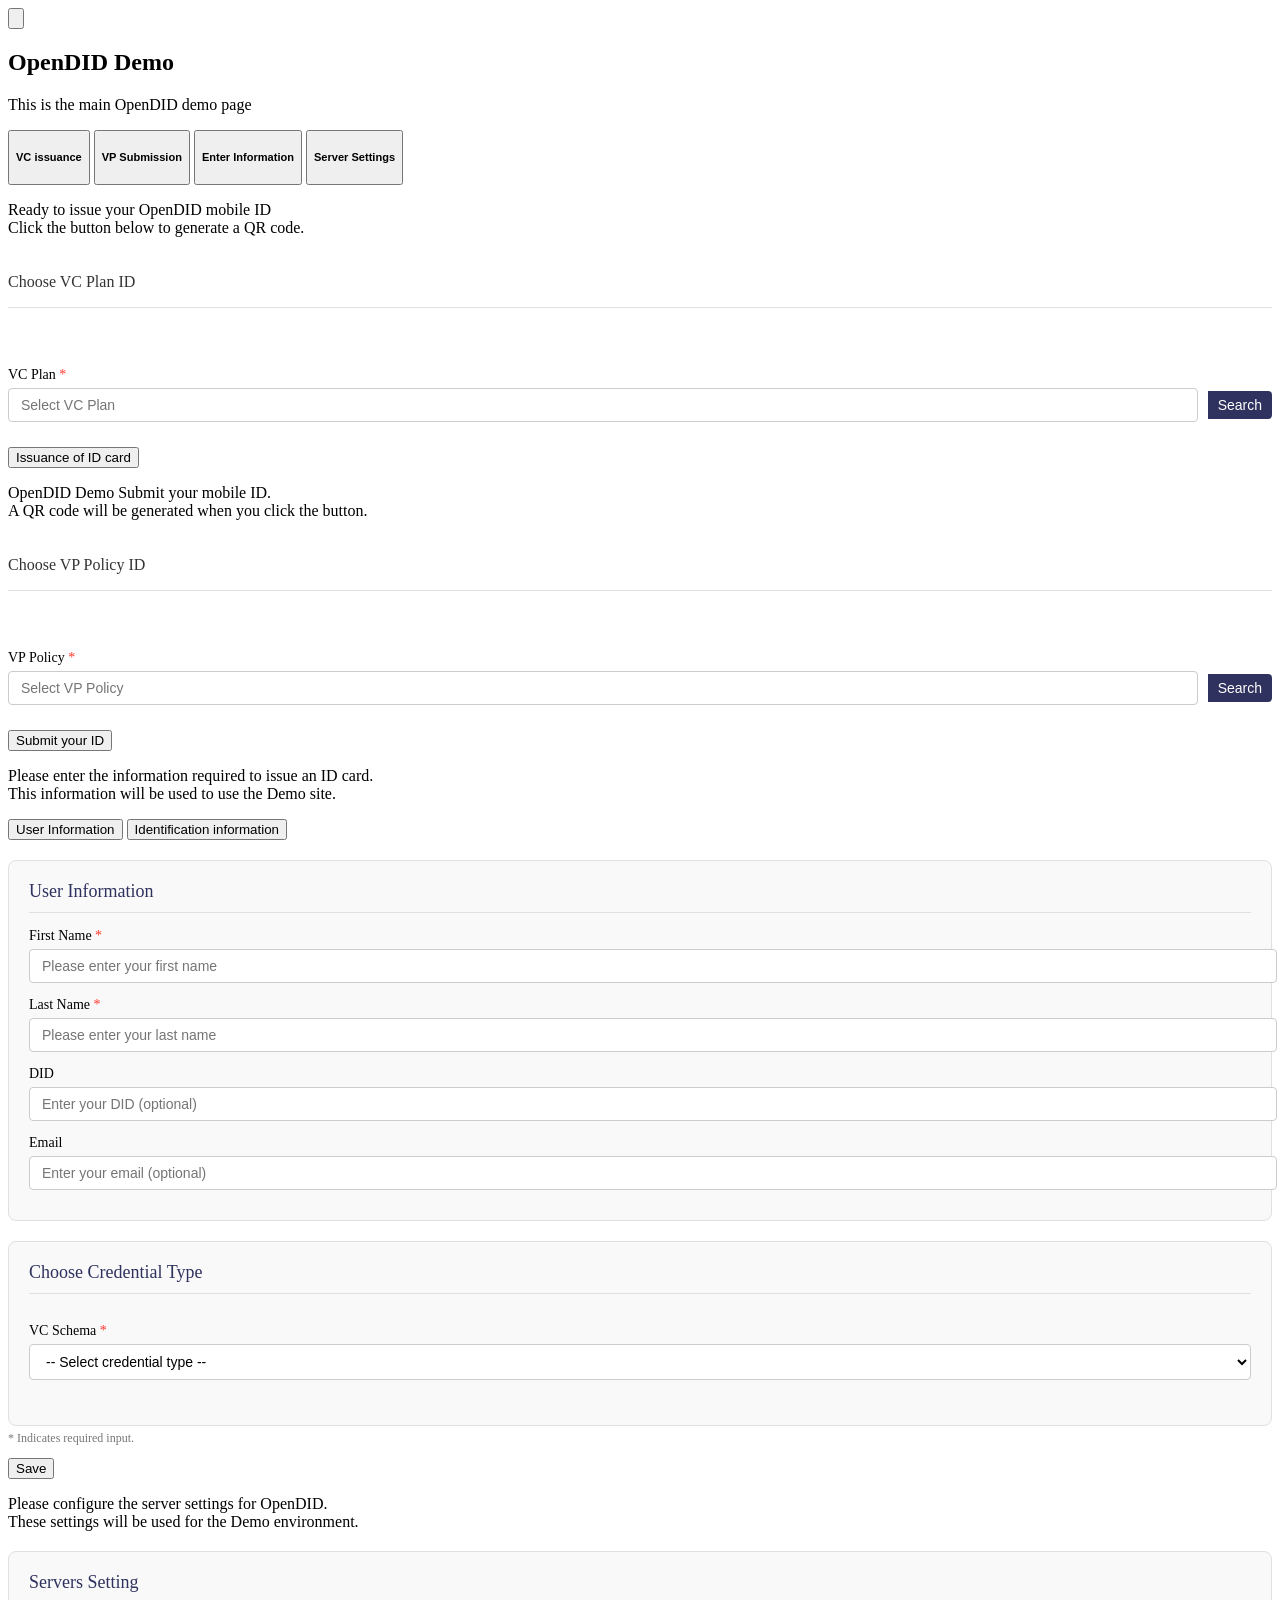
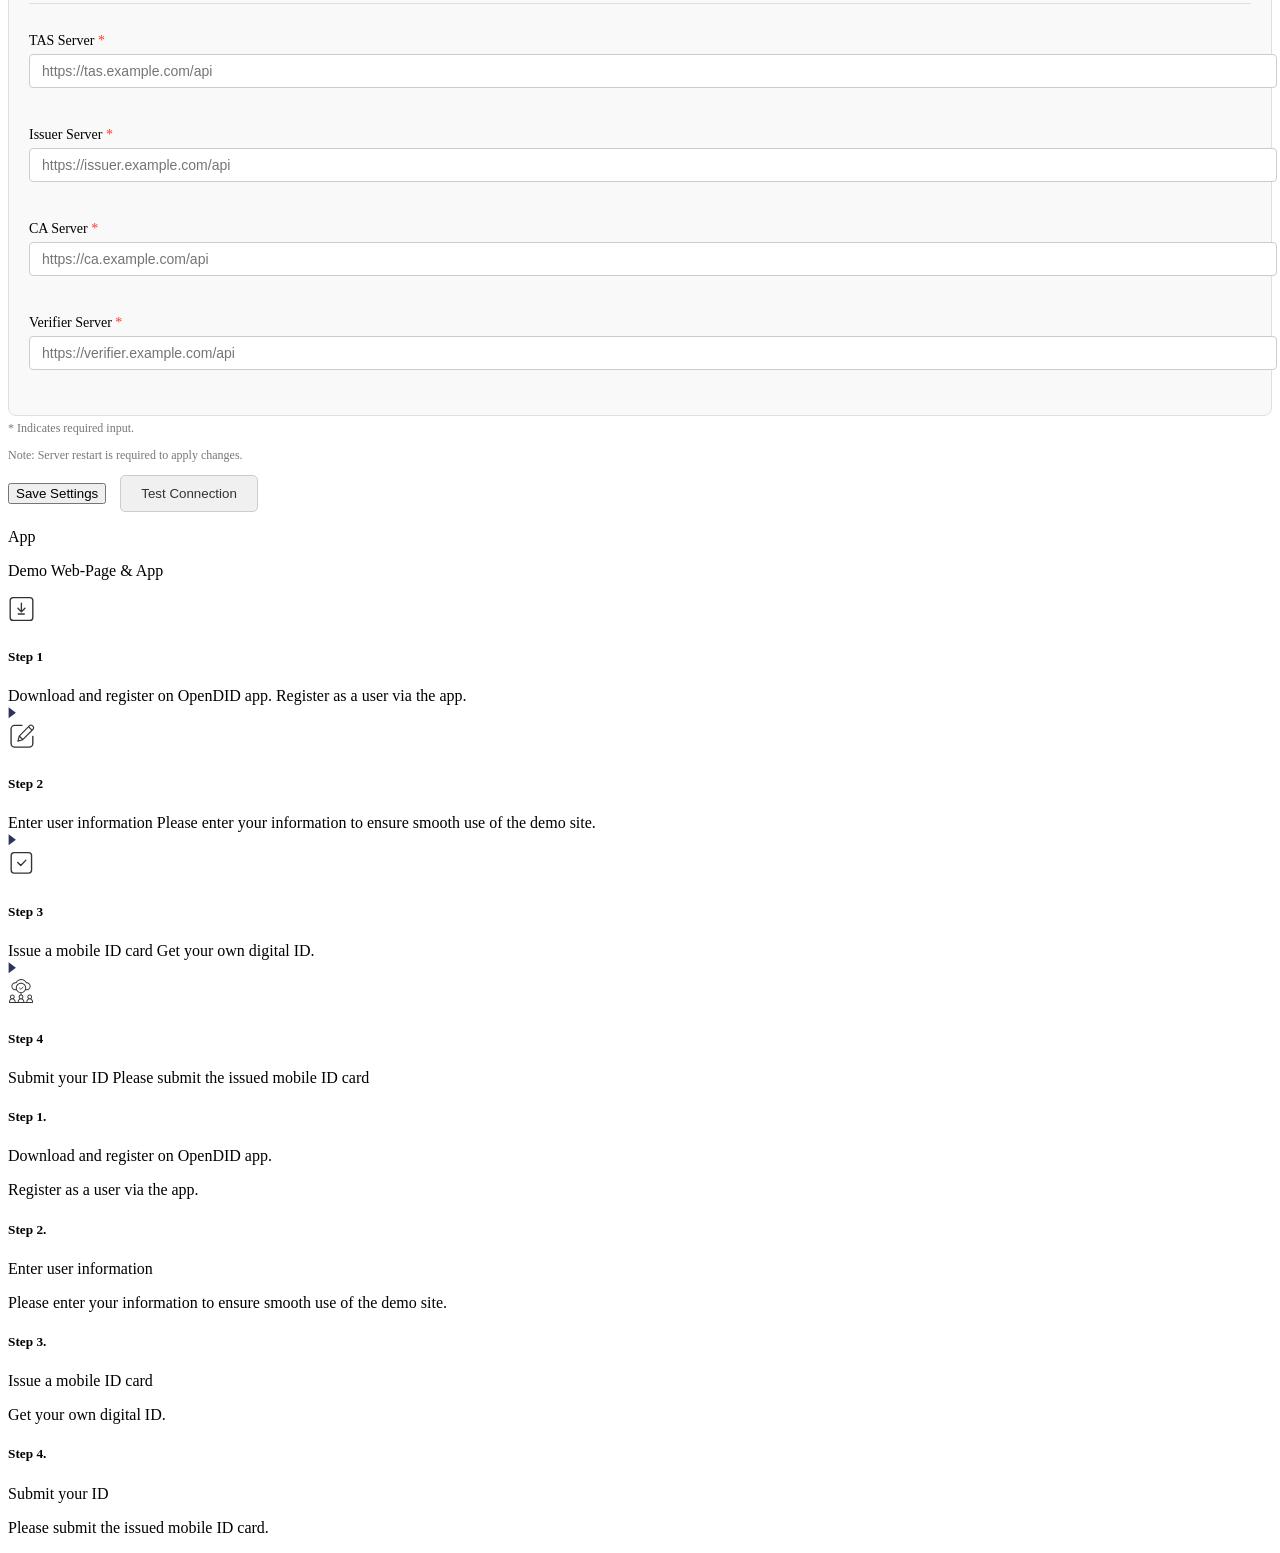
==== source/did-demo-server/src/main/resources/templates/index.html @ e14f684f "feat : demo admin 추가에 따른 2차개발  - VC, VP 동적 호출  - 발급을 위한 정보 동적 입력  - 서버 세팅  - 가이드 작성" ====
<!DOCTYPE html>
<html lang="en">
<head>
  <meta charset="UTF-8" />
  <meta http-equiv="X-UA-Compatible" content="IE=edge" />
  <meta name="viewport" content="width=device-width, initial-scale=1.0" />
  <title>OpenDID Demo</title>
  <link rel="stylesheet" href="/styles/reset.css" />
  <link rel="stylesheet" href="/styles/index.css" />
  <style>
    .mt-20 {
      margin-top: 20px;
    }

    /* Style for search button next to input */
    .search-input {
      display: flex;
      width: 100%;
      align-items: center; 
    }

    .search-input input {
      flex-grow: 1;
      border-top-right-radius: 0;
      border-bottom-right-radius: 0;
      margin-right: 5px; 
    }

    .btn-search {
      padding: 6px 10px; 
      background-color: #2F325E;
      color: white;
      border: none;
      border-top-right-radius: 4px;
      border-bottom-right-radius: 4px;
      cursor: pointer;
      font-size: 14px;
      margin-left: 5px; 
      height: 90%; 
      align-self: center; 
    }

    .btn-search:hover {
      background-color: #242645;
    }

    /* Ensure proper display for the select elements */
    select {
      width: 100%;
      padding: 8px 12px;
      border: 1px solid #ccc;
      border-radius: 4px;
      background-color: white;
      font-size: 14px;
    }

    /* Search Popup Styles */
    .search-popup {
      position: fixed;
      top: 0;
      left: 0;
      width: 100%;
      height: 100%;
      background-color: rgba(0, 0, 0, 0.5);
      display: flex;
      justify-content: center;
      align-items: center;
      z-index: 1000;
    }

    .search-popup-content {
      background-color: white;
      padding: 20px;
      border-radius: 8px;
      box-shadow: 0 2px 10px rgba(0, 0, 0, 0.2);
      width: 90%;
      max-width: 400px;
      max-height: 80vh;
      overflow-y: auto;
    }

    .search-popup-content h3 {
      margin-top: 0;
      margin-bottom: 15px;
      color: #2F325E;
      font-size: 18px;
      text-align: center;
    }

    .search-input-container {
      margin-bottom: 15px;
    }

    .search-popup-input {
      width: 100%;
      padding: 8px 12px;
      border: 1px solid #ccc;
      border-radius: 4px;
      font-size: 14px;
    }

    .search-results {
      margin-bottom: 20px;
      max-height: 200px;
      overflow-y: auto;
      border: 1px solid #eee;
      border-radius: 4px;
      padding: 10px;
    }

    .search-option {
      padding: 8px;
      cursor: pointer;
      display: flex;
      align-items: center;
      border-bottom: 1px solid #eee;
    }

    .search-option:last-child {
      border-bottom: none;
    }

    .search-option:hover {
      background-color: #f5f5f5;
    }

    .search-option input[type="radio"] {
      margin-right: 10px;
      width: 14px;
      height: 14px;
      cursor: pointer;
      accent-color: #2F325E;
    }

    .search-option label {
      cursor: pointer;
      font-size: 14px;
      flex: 1;
    }

    .search-popup-buttons {
      display: flex;
      justify-content: flex-end;
      gap: 10px;
    }

    .icon-server {
      background-image: url("data:image/svg+xml,%3Csvg xmlns='http://www.w3.org/2000/svg' viewBox='0 0 24 24' fill='none' stroke='%232F325E' stroke-width='2' stroke-linecap='round' stroke-linejoin='round'%3E%3Crect x='2' y='2' width='20' height='8' rx='2' ry='2'%3E%3C/rect%3E%3Crect x='2' y='14' width='20' height='8' rx='2' ry='2'%3E%3C/rect%3E%3Cline x1='6' y1='6' x2='6.01' y2='6'%3E%3C/line%3E%3Cline x1='6' y1='18' x2='6.01' y2='18'%3E%3C/line%3E%3C/svg%3E");
      background-repeat: no-repeat;
      background-position: center;
      background-size: 60%;
    }

    .btn-secondary {
      background-color: #f0f0f0;
      color: #333;
      border: 1px solid #ccc;
      padding: 10px 20px;
      border-radius: 5px;
      cursor: pointer;
      font-weight: 500;
      transition: background-color 0.3s;
      margin-left: 10px;
    }

    .btn-secondary:hover {
      background-color: #e0e0e0;
    }
    
    /* Loading indicator styles */
    .loading-overlay {
      position: fixed;
      top: 0;
      left: 0;
      width: 100%;
      height: 100%;
      background-color: rgba(255, 255, 255, 0.8);
      display: flex;
      justify-content: center;
      align-items: center;
      z-index: 2000;
    }
    
    .spinner {
      width: 50px;
      height: 50px;
      border: 5px solid #f3f3f3;
      border-top: 5px solid #2F325E;
      border-radius: 50%;
      animation: spin 1s linear infinite;
    }
    
    @keyframes spin {
      0% { transform: rotate(0deg); }
      100% { transform: rotate(360deg); }
    }

    /* 동적 폼 스타일 개선 */
    .credential-form-container {
      border: 1px solid #e0e0e0;
      border-radius: 8px;
      padding: 20px;
      margin-top: 20px;
      background-color: #f9f9f9;
    }

    .credential-section-title {
      font-size: 18px;
      font-weight: 500;
      color: #2F325E;
      margin-bottom: 15px;
      padding-bottom: 10px;
      border-bottom: 1px solid #e0e0e0;
    }

    .identification-form {
      margin-top: 15px;
    }

    .input-group {
      display: flex;
      flex-direction: column;
      gap: 15px;
      margin-bottom: 15px;
    }

    /* 미디어 쿼리 삭제 또는 비활성화 */
    @media screen and (min-width: 768px) {
      /* 이 부분을 제거하거나 아래와 같이 변경 */
      .input-group {
        grid-template-columns: 1fr;  /* 단일 열로 유지 */
      }
    }

    .input {
      margin-bottom: 10px;
    }

    .input p {
      font-size: 14px;
      margin-bottom: 5px;
      font-weight: 500;
    }

    .input input,
    .input select {
      width: 100%;
      padding: 8px 12px;
      border: 1px solid #ccc;
      border-radius: 4px;
      font-size: 14px;
      background-color: white;
    }

    .color-error {
      color: #ff3b30;
    }

    .color-info {
      color: #777;
      font-size: 12px;
      margin-top: 5px;
    }

    /* 레이블과 디바이더 스타일 */
    .label {
      margin-bottom: 15px;
    }

    .label p {
      font-size: 16px;
      font-weight: 500;
      color: #333;
    }

    .divider {
      height: 1px;
      background-color: #e0e0e0;
      margin-top: 5px;
      margin-bottom: 15px;
    }
  </style>
</head>

<body>
<main>
  <section>
    <div class="wrapper">
      <div class="home-title">
        <button class="btn-gnb" onclick="handleReload()">
          <svg xmlns="http://www.w3.org/2000/svg" viewBox="0 0 24 24">
            <title>chevron-left</title>
            <path d="M15.41,16.58L10.83,12L15.41,7.41L14,6L8,12L14,18L15.41,16.58Z" />
          </svg>
        </button>
        <h1 onclick="handleReload()">OpenDID Demo</h1>
        <p class="sub-title">This is the main OpenDID demo page</p>
      </div>

      <div class="select-list">
        <button class="btn-select" data-ref="VC 발급">
          <div class="img-element icon-vc"></div>
          <h5>VC issuance</h5>
        </button>
        <button class="btn-select" data-ref="VP 제출">
          <div class="img-element icon-vp"></div>
          <h5>VP Submission</h5>
        </button>
        <button class="btn-select" data-ref="정보입력">
          <div class="img-element icon-info"></div>
          <h5>Enter Information</h5>
        </button>
        <button class="btn-select" data-ref="서버설정">
          <div class="img-element icon-server"></div>
          <h5>Server Settings</h5>
        </button>
      </div>

      <div class="context">
        <!-- VC 발급 섹션 -->
        <div class="context-item" data-ref="VC 발급">
          <p>
            Ready to issue your OpenDID mobile ID<br />
            Click the button below to generate a QR code.
          </p>
          <div class="input-group mt-20">
            <div class="label">
              <p>Choose VC Plan ID</p>
              <div class="divider"></div>
            </div>
            <div class="input">
              <p>
                VC Plan
                <span class="color-error">*</span>
              </p>
              <div class="search-input">
                <input
                  id="vcPlanIssuance"
                  type="text"
                  placeholder="Select VC Plan"
                  maxlength="100"
                  required
                  readonly
                />
                <button class="btn-search" onclick="searchVcPlanIssuance()">Search</button>
              </div>
            </div>
          </div>
          <div class="button-group">
            <button
              id="issueForm"
              class="btn-primary"
              onclick="openVCPopup()"
            >
              Issuance of ID card
            </button>
          </div>
        </div>

        <!-- VP 제출 섹션 -->
        <div class="context-item" data-ref="VP 제출">
          <p>
            OpenDID Demo Submit your mobile ID.<br/>
            A QR code will be generated when you click the button.
          </p>
          <div class="input-group mt-20">
            <div class="label">
              <p>Choose VP Policy ID</p>
              <div class="divider"></div>
            </div>
            <div class="input">
              <p>
                VP Policy
                <span class="color-error">*</span>
              </p>
              <div class="search-input">
                <input
                  id="vpPolicySubmission"
                  type="text"
                  placeholder="Select VP Policy"
                  maxlength="100"
                  required
                  readonly
                />
                <button class="btn-search" onclick="searchVpPolicy()">Search</button>
              </div>
            </div>
          </div>
          <div class="button-group">
            <button class="btn-primary" onclick="openVPPopup()">
              Submit your ID
            </button>
          </div>
        </div>

        <!-- 정보입력 섹션 -->
        <div class="context-item information" data-ref="정보입력">
          <p>
            Please enter the information required to issue an ID card.
            <br class="mobile-only" />
            This information will be used to use the Demo site.
          </p>

          <div class="button-group mobile-only-flex">
            <button
              class="btn-tab active"
              data-ref="사용자정보"
              onclick="handleEnterInfo('사용자정보')"
            >
              User Information
            </button>
            <button
              class="btn-tab"
              data-ref="신분증정보"
              onclick="handleEnterInfo('신분증정보')"
            >
              Identification information
            </button>
          </div>

          <div class="information-field pc-only-flex">
            <div class="credential-form-container">
              <div class="credential-section-title">User Information</div>
              <!-- 각 입력 필드를 개별 div로 감싸서 세로로 배치 -->
              <div class="input">
                <p>
                  First Name
                  <span class="color-error">*</span>
                </p>
                <input
                  id="firstname"
                  type="text"
                  placeholder="Please enter your first name"
                  maxlength="50"
                  required
                />
              </div>
              <div class="input">
                <p>
                  Last Name
                  <span class="color-error">*</span>
                </p>
                <input
                  id="lastname"
                  type="text"
                  placeholder="Please enter your last name"
                  maxlength="50"
                  required
                />
              </div>
              <div class="input">
                <p>DID</p>
                <input
                  id="did"
                  type="text"
                  placeholder="Enter your DID (optional)"
                />
              </div>
              <div class="input">
                <p>Email</p>
                <input
                  id="email"
                  type="text"
                  placeholder="Enter your email (optional)"
                />
              </div>
            </div>

            <!-- 자격증 타입 선택 영역 -->
            <div class="credential-form-container">
              <div class="credential-section-title">Choose Credential Type</div>
              <div class="input-group">
                <div class="input">
                  <p>
                    VC Schema
                    <span class="color-error">*</span>
                  </p>
                  <select id="vcSchema" onchange="displayIdentificationForm()">
                    <option value="">-- Select credential type --</option>
                  </select>
                </div>
              </div>
            </div>

            <!-- 동적 폼 영역 - 자격증 정보 입력 -->
            <div id="identificationForms" class="credential-form-container" style="display: none;">
              <!-- 동적으로 생성된 폼이 여기에 추가됨 -->
            </div>
            
            <p class="color-info">* Indicates required input.</p>
          </div>

          <div class="button-group pc-only-flex">
            <button class="btn-primary" onclick="saveUserInfo()">Save</button>
          </div>
        </div>

        <!-- 서버설정 섹션 -->
        <div class="context-item information" data-ref="서버설정">
          <p>
            Please configure the server settings for OpenDID.
            <br class="mobile-only" />
            These settings will be used for the Demo environment.
          </p>

          <div class="information-field pc-only-flex">
            <div class="credential-form-container">
              <div class="credential-section-title">Servers Setting</div>
              <div class="input-group">
                <div class="input">
                  <p>
                    TAS Server
                    <span class="color-error">*</span>
                  </p>
                  <input
                    id="tasServer"
                    type="text"
                    placeholder="https://tas.example.com/api"
                    maxlength="100"
                    required
                  />
                </div>
                <div class="input">
                  <p>
                    Issuer Server
                    <span class="color-error">*</span>
                  </p>
                  <input
                    id="issuerServer"
                    type="text"
                    placeholder="https://issuer.example.com/api"
                    maxlength="100"
                    required
                  />
                </div>
                <div class="input">
                  <p>
                    CA Server
                    <span class="color-error">*</span>
                  </p>
                  <input
                    id="caServer"
                    type="text"
                    placeholder="https://ca.example.com/api"
                    maxlength="100"
                    required
                  />
                </div>
                <div class="input">
                  <p>
                    Verifier Server
                    <span class="color-error">*</span>
                  </p>
                  <input
                    id="verifierServer"
                    type="text"
                    placeholder="https://verifier.example.com/api"
                    maxlength="100"
                    required
                  />
                </div>
              </div>
            </div>
            <p class="color-info">* Indicates required input.</p>
            <p class="color-info">Note: Server restart is required to apply changes.</p>
          </div>

          <div class="button-group pc-only-flex">
            <button class="btn-primary" onclick="saveServerSettings()">Save Settings</button>
            <button class="btn-secondary" onclick="testConnection()">Test Connection</button>
          </div>
        </div>
      </div>
    </div>

    <div class="step-content">
      <div class="step">
        <div class="top">
          <div class="arrow-item">
            <p>App</p>
            <div class="arrow-img"></div>
          </div>
          <div class="arrow-item">
            <p>Demo Web-Page & App</p>
            <div class="arrow-img"></div>
          </div>
        </div>

        <div class="steps">
          <div class="step-item">
            <div class="icon-img">
              <svg
                      xmlns="http://www.w3.org/2000/svg"
                      width="27"
                      height="27"
                      viewBox="0 0 27 27"
                      fill="none"
              >
                <rect
                        x="2.17935"
                        y="1.67935"
                        width="22.6413"
                        height="22.6413"
                        rx="2.94384"
                        stroke="#333333"
                        stroke-width="1.3587"
                />
                <path
                        d="M12.9375 16.2228C13.0619 16.3472 13.2306 16.417 13.4063 16.417C13.5822 16.417 13.7509 16.3472 13.8752 16.2228L17.3906 12.7074C17.6495 12.4485 17.6495 12.0286 17.3905 11.7697C17.1316 11.5108 16.7118 11.5108 16.4528 11.7697L14.0694 14.1531L14.0694 7.08004C14.0694 6.71386 13.7725 6.41699 13.4063 6.41699C13.0402 6.41699 12.7433 6.71386 12.7433 7.08004L12.7433 14.1533L10.3598 11.7698C10.1009 11.5109 9.68108 11.5109 9.42214 11.7698C9.16324 12.0287 9.16324 12.4485 9.42214 12.7075L12.9375 16.2228Z"
                        fill="#333333"
                />
                <path
                        d="M10.332 18H16.332"
                        stroke="#333333"
                        stroke-width="1.3587"
                        stroke-linecap="round"
                />
              </svg>
            </div>
            <h5>Step 1</h5>
            <div class="text-info pc-only-flex">
              <span>Download and register on OpenDID app.</span>
              <span>Register as a user via the app.</span>

            </div>
          </div>

          <div class="arrow-img">
            <svg
                    xmlns="http://www.w3.org/2000/svg"
                    width="8"
                    height="12"
                    viewBox="0 0 8 12"
                    fill="none"
            >
              <path
                      d="M7.87683 5.78927L0.630454 11.2241L0.630454 0.354492L7.87683 5.78927Z"
                      fill="#2F325E"
              />
            </svg>
          </div>

          <div class="step-item">
            <div class="icon-img">
              <svg
                      xmlns="http://www.w3.org/2000/svg"
                      width="27"
                      height="27"
                      viewBox="0 0 27 27"
                      fill="none"
              >
                <path
                        d="M24.7778 2.22915C23.7677 1.19836 22.1299 1.19836 21.1197 2.22915L10.8649 12.6933C10.7946 12.765 10.7439 12.8539 10.7174 12.9515L9.36881 17.9194C9.31335 18.1231 9.36971 18.3412 9.51611 18.4908C9.66273 18.6402 9.87648 18.6977 10.0761 18.6414L14.9446 17.2651C15.0403 17.238 15.1274 17.1862 15.1977 17.1145L25.4523 6.65015C26.4609 5.61868 26.4609 3.94889 25.4523 2.91741L24.7778 2.22915ZM12.1173 13.0745L20.5101 4.51022L23.2169 7.2722L14.8238 15.8365L12.1173 13.0745ZM11.5766 14.1816L13.7391 16.3885L10.7479 17.2341L11.5766 14.1816ZM24.6395 5.82076L24.0299 6.4428L21.3229 3.68059L21.9328 3.05854C22.4939 2.48598 23.4037 2.48598 23.9648 3.05854L24.6395 3.74681C25.1997 4.32005 25.1997 5.24774 24.6395 5.82076Z"
                        fill="#333333"
                />
                <path
                        d="M13.9523 2.43652H6.70589C4.70486 2.43652 3.0827 4.05868 3.0827 6.05971V20.5525C3.0827 22.5535 4.70486 24.1757 6.70589 24.1757H21.1986C23.1997 24.1757 24.8218 22.5535 24.8218 20.5525V13.3061"
                        stroke="#333333"
                        stroke-width="1.3587"
                        stroke-linecap="round"
                />
              </svg>
            </div>
            <h5>Step 2</h5>
            <div class="text-info pc-only-flex">
              <span>Enter user information</span>
              <span>Please enter your information to ensure smooth use of the demo site.</span>
            </div>
          </div>

          <div class="arrow-img">
            <svg
                    xmlns="http://www.w3.org/2000/svg"
                    width="8"
                    height="12"
                    viewBox="0 0 8 12"
                    fill="none"
            >
              <path
                      d="M7.87683 5.78927L0.630454 11.2241L0.630454 0.354492L7.87683 5.78927Z"
                      fill="#2F325E"
              />
            </svg>
          </div>

          <div class="step-item">
            <div class="icon-img">
              <svg
                      xmlns="http://www.w3.org/2000/svg"
                      width="27"
                      height="27"
                      viewBox="0 0 27 27"
                      fill="none"
              >
                <rect
                        x="3.17935"
                        y="2.67935"
                        width="20.3804"
                        height="20.3804"
                        rx="2.94384"
                        stroke="#333333"
                        stroke-width="1.3587"
                />
                <path
                        d="M9.74634 12.4168L12.7498 15.5871L17.8985 10.1523"
                        stroke="#333333"
                        stroke-width="1.3587"
                        stroke-linecap="round"
                        stroke-linejoin="round"
                />
              </svg>
            </div>
            <h5>Step 3</h5>
            <div class="text-info pc-only-flex">
              <span>Issue a mobile ID card</span>
              <span>Get your own digital ID.</span>
            </div>
          </div>

          <div class="arrow-img">
            <svg
                    xmlns="http://www.w3.org/2000/svg"
                    width="8"
                    height="12"
                    viewBox="0 0 8 12"
                    fill="none"
            >
              <path
                      d="M7.87683 5.78927L0.630454 11.2241L0.630454 0.354492L7.87683 5.78927Z"
                      fill="#2F325E"
              />
            </svg>
          </div>
          <div class="step-item">
            <div class="icon-img">
              <svg
                      xmlns="http://www.w3.org/2000/svg"
                      width="27"
                      height="27"
                      viewBox="0 0 27 27"
                      fill="none"
              >
                <path
                        d="M23.2308 20.6723C23.7368 20.2406 24.0587 19.599 24.0587 18.8833C24.0587 17.5868 23.0038 16.5319 21.7073 16.5319C20.4107 16.5319 19.3559 17.5868 19.3559 18.8833C19.3559 19.5991 19.6777 20.2406 20.1838 20.6723C19.1333 21.223 18.4145 22.3238 18.4145 23.59V24.0625H16.2927V23.5899C16.2927 22.3238 15.574 21.223 14.5235 20.6722C15.0295 20.2406 15.3514 19.599 15.3514 18.8833C15.3514 17.7472 14.5415 16.7968 13.4688 16.5789V15.0946C15.2766 14.9315 16.8193 13.8352 17.6097 12.2921H18.648C20.8529 12.2921 22.6467 10.4983 22.6467 8.29338C22.6467 6.09142 20.8684 4.30277 18.6631 4.29466C17.6153 2.28348 15.5173 1 13.2354 1C10.9534 1 8.85541 2.28348 7.8077 4.29466H7.35203C5.14712 4.29466 3.35331 6.08847 3.35331 8.29338C3.35331 10.503 5.14211 12.2921 7.35203 12.2921H8.39031C9.18067 13.8352 10.7234 14.9315 12.5312 15.0946V16.5789C11.4585 16.7968 10.6486 17.7472 10.6486 18.8833C10.6486 19.599 10.9704 20.2406 11.4765 20.6722C10.426 21.223 9.70727 22.3238 9.70727 23.5899V24.0625H7.58547V23.5899C7.58547 22.3238 6.86673 21.223 5.81622 20.6722C6.32228 20.2406 6.64412 19.599 6.64412 18.8833C6.64412 17.5867 5.5893 16.5319 4.29273 16.5319C2.99617 16.5319 1.94134 17.5867 1.94134 18.8833C1.94134 19.599 2.26314 20.2406 2.76925 20.6722C1.71873 21.223 1 22.3238 1 23.5899V24.5312C1 24.7901 1.20986 25 1.46875 25H24.5312C24.7901 25 25 24.7901 25 24.5312V23.5899C25 22.3238 24.2813 21.223 23.2308 20.6723ZM2.87884 18.8833C2.87884 18.1037 3.51311 17.4694 4.29273 17.4694C5.07236 17.4694 5.70662 18.1037 5.70662 18.8833C5.70662 19.6629 5.07236 20.2972 4.29273 20.2972C3.51311 20.2972 2.87884 19.6629 2.87884 18.8833ZM6.64797 24.0625H1.9375V23.5899C1.9375 22.2912 2.99406 21.2347 4.29273 21.2347C5.59141 21.2347 6.64797 22.2912 6.64797 23.5899V24.0625ZM7.35203 11.3546C5.6605 11.3546 4.29081 9.98505 4.29081 8.29338C4.29081 6.60541 5.66406 5.23216 7.35203 5.23216H8.09992C8.28311 5.23216 8.44952 5.12542 8.52592 4.95892C9.36836 3.12348 11.2169 1.9375 13.2354 1.9375C15.2538 1.9375 17.1023 3.12348 17.9447 4.95892C18.0212 5.12542 18.1876 5.23216 18.3708 5.23216H18.648C20.3395 5.23216 21.7092 6.6017 21.7092 8.29338C21.7092 9.98134 20.336 11.3546 18.648 11.3546H17.9791C18.1069 10.905 18.1754 10.4307 18.1754 9.9407C18.1754 7.087 15.8538 4.76533 13 4.76533C10.1463 4.76533 7.82467 7.087 7.82467 9.9407C7.82467 10.4307 7.89316 10.905 8.02098 11.3546H7.35203ZM8.76213 9.9407C8.76213 7.60394 10.6632 5.70283 13 5.70283C15.3368 5.70283 17.2379 7.60394 17.2379 9.9407C17.2379 12.2775 15.3368 14.1786 13 14.1786C10.6632 14.1786 8.76213 12.2775 8.76213 9.9407ZM11.5861 18.8833C11.5861 18.1037 12.2204 17.4694 13 17.4694C13.7796 17.4694 14.4139 18.1037 14.4139 18.8833C14.4139 19.6629 13.7796 20.2972 13 20.2972C12.2204 20.2972 11.5861 19.6629 11.5861 18.8833ZM10.6448 23.5899C10.6448 22.2912 11.7013 21.2347 13 21.2347C14.2987 21.2347 15.3552 22.2912 15.3552 23.5899V24.0625H10.6448V23.5899ZM20.2934 18.8833C20.2934 18.1037 20.9276 17.4694 21.7073 17.4694C22.4869 17.4694 23.1212 18.1037 23.1212 18.8833C23.1212 19.6629 22.4869 20.2972 21.7073 20.2972C20.9276 20.2972 20.2934 19.6629 20.2934 18.8833ZM24.0625 24.0625H19.352V23.5899C19.352 22.2912 20.4086 21.2347 21.7073 21.2347C23.0059 21.2347 24.0625 22.2912 24.0625 23.5899V24.0625Z"
                        fill="#333333"
                />
                <path
                        d="M11.4095 9.93868L12.8732 11.3769L15.115 9.07461"
                        stroke="#333333"
                        stroke-width="0.905797"
                        stroke-linecap="round"
                        stroke-linejoin="round"
                />
              </svg>
            </div>
            <h5>Step 4</h5>
            <div class="text-info pc-only-flex">
              <span>Submit your ID</span>
              <span>Please submit the issued mobile ID card</span>
            </div>
          </div>
        </div>
      </div>

      <div class="text mobile-only-flex">
        <div class="text-item">
          <h5>Step 1.</h5>
          <p>Download and register on OpenDID app.</p>
          <p>Register as a user via the app.</p>
        </div>
        <div class="text-item">
          <h5>Step 2.</h5>
          <p>Enter user information</p>
          <p>Please enter your information to ensure smooth use of the demo site.</p>
        </div>
        <div class="text-item">
          <h5>Step 3.</h5>
          <p>Issue a mobile ID card</p>
          <p>Get your own digital ID.</p>
        </div>
        <div class="text-item">
          <h5>Step 4.</h5>
          <p>Submit your ID</p>
          <p>Please submit the issued mobile ID card.</p>
        </div>
      </div>
    </div>
  </section>
</main>

<div id="PopupArea"></div>

<!-- 로딩 인디케이터 -->
<div id="loadingOverlay" class="loading-overlay" style="display: none;">
  <div class="spinner"></div>
</div>

<script src="/scripts/index.js"></script>
<script src="/scripts/addInformation.js"></script>

<script>
  // API Functions
  async function fetchVcPlans() {
    try {
      const response = await fetch('/demo/api/vc-plans');
      if (!response.ok) {
        throw new Error('Failed to fetch VC Plans');
      }
      return await response.json();
    } catch (error) {
      console.error('Error fetching VC plans:', error);
      alert('Failed to load VC Plans. Please try again later.');
      return [];
    }
  }

  async function fetchVpPolicies() {
    try {
      const response = await fetch('/demo/api/vp-policies');
      if (!response.ok) {
        throw new Error('Failed to fetch VP Policies');
      }
      return await response.json();
    } catch (error) {
      console.error('Error fetching VP policies:', error);
      alert('Failed to load VP Policies. Please try again later.');
      return [];
    }
  }

  // Search VC Plan function
  async function searchVcPlanIssuance() {
    const vcPlans = await fetchVcPlans();

    const popup = document.createElement('div');
    popup.className = 'search-popup';
    popup.innerHTML = `
    <div class="search-popup-content">
      <h3>Select VC Plan</h3>
      <div class="search-input-container">
        <input type="text" id="vcPlanSearch" placeholder="Search VC Plan..." class="search-popup-input" oninput="filterVcPlans(this)">
      </div>
      <div class="search-results" id="vcPlanResults">
        ${vcPlans.map(plan => `
          <div class="search-option">
            <input type="radio" id="${plan.vcPlanId}" name="vcPlanSelection" value="${plan.name}">
            <label for="${plan.vcPlanId}">${plan.vcPlanId}${plan.name ? ' - ' + plan.name : ''}</label>
          </div>
        `).join('')}
      </div>
      <div class="search-popup-buttons">
        <button class="btn-secondary" onclick="closeSearchPopup()">Cancel</button>
        <button class="btn-primary" onclick="selectVcPlan()">Select</button>
      </div>
    </div>
  `;

    document.body.appendChild(popup);
  }

  // Search VP Policy function
  async function searchVpPolicy() {
    const vpPolicies = await fetchVpPolicies();

    const popup = document.createElement('div');
    popup.className = 'search-popup';
    popup.innerHTML = `
    <div class="search-popup-content">
      <h3>Select VP Policy</h3>
      <div class="search-input-container">
        <input type="text" id="vpPolicySearch" placeholder="Search VP Policy..." class="search-popup-input" oninput="filterVpPolicies(this)">
      </div>
      <div class="search-results" id="vpPolicyResults">
        ${vpPolicies.map(policy => `
          <div class="search-option">
            <input type="radio" id="${policy.policyId}" name="vpPolicySelection" value="${policy.policyTitle}">
            <label for="${policy.policyId}">${policy.policyTitle}</label>
          </div>
        `).join('')}
      </div>
      <div class="search-popup-buttons">
        <button class="btn-secondary" onclick="closeSearchPopup()">Cancel</button>
        <button class="btn-primary" onclick="selectVpPolicy()">Select</button>
      </div>
    </div>
  `;

    document.body.appendChild(popup);
  }

  // Filter VC Plans
  function filterVcPlans(input) {
    const searchTerm = input.value.toLowerCase();
    const options = document.querySelectorAll('#vcPlanResults .search-option');

    options.forEach(option => {
      const label = option.querySelector('label').textContent.toLowerCase();
      if (label.includes(searchTerm)) {
        option.style.display = 'flex';
      } else {
        option.style.display = 'none';
      }
    });
  }

  // Filter VP Policies
  function filterVpPolicies(input) {
    const searchTerm = input.value.toLowerCase();
    const options = document.querySelectorAll('#vpPolicyResults .search-option');

    options.forEach(option => {
      const label = option.querySelector('label').textContent.toLowerCase();
      if (label.includes(searchTerm)) {
        option.style.display = 'flex';
      } else {
        option.style.display = 'none';
      }
    });
  }

  // Select VC Plan
  async function selectVcPlan() {
    const selected = document.querySelector('input[name="vcPlanSelection"]:checked');
    if (selected) {
      const vcPlanId = selected.id;
      const vcPlanName = selected.value;
      
      // UI 업데이트
      document.getElementById('vcPlanIssuance').value = vcPlanName;
      document.getElementById('vcPlanIssuance').setAttribute('data-id', vcPlanId);
      
      try {        
        const response = await fetch('/demo/api/current-vc-plan', {
          method: 'POST',
          headers: {
            'Content-Type': 'application/json',
          },
          body: JSON.stringify({ vcPlanId: vcPlanId })
        });
        
        if (!response.ok) {
          throw new Error('Failed to update current VC Plan');
        }
        
        console.log('Selected VC Plan saved:', vcPlanId);
      } catch (error) {
        console.error('Error saving current VC Plan:', error);
        alert('Failed to save VC Plan selection. Please try again.');
      }
      
      closeSearchPopup();
    } else {
      alert('Please select a VC Plan');
    }
  }

  // Select VP Policy
  async function selectVpPolicy() {
    const selected = document.querySelector('input[name="vpPolicySelection"]:checked');
    if (selected) {
      const vpPolicyId = selected.id;
      const vpPolicyTitle = selected.value;
      
      // UI 업데이트
      document.getElementById('vpPolicySubmission').value = vpPolicyTitle;
      document.getElementById('vpPolicySubmission').setAttribute('data-id', vpPolicyId);
      
      try {        
        const response = await fetch('/demo/api/current-vp-policy', {
          method: 'POST',
          headers: {
            'Content-Type': 'application/json',
          },
          body: JSON.stringify({ vpPolicyId: vpPolicyId })
        });
        
        if (!response.ok) {
          throw new Error('Failed to update current VP Policy');
        }
        
        console.log('Selected VP Policy saved:', vpPolicyId);
      } catch (error) {
        console.error('Error saving current VP Policy:', error);
        alert('Failed to save VP Policy selection. Please try again.');
      }
      
      closeSearchPopup();
    } else {
      alert('Please select a VP Policy');
    }
  }

  // Close search popup
  function closeSearchPopup() {
    const popup = document.querySelector('.search-popup');
    if (popup) {
      popup.remove();
    }
  }

  // Dynamic identification form handling
  function displayIdentificationForm() {
    const vcSchema = document.getElementById('vcSchema').value;
    const formsContainer = document.getElementById('identificationForms');

    // Hide all forms first
    document.querySelectorAll('.identification-form').forEach(form => {
      form.style.display = 'none';
    });

    // If no schema selected, hide the forms container
    if (!vcSchema) {
      formsContainer.style.display = 'none';
      return;
    }

    // Show the forms container
    formsContainer.style.display = 'block';

    // Show the selected form
    const selectedForm = document.getElementById(`${vcSchema}Form`);
    if (selectedForm) {
      selectedForm.style.display = 'block';
    }
  }

  // Save server settings
  async function saveServerSettings() {
    // Get values from the servers settings
    const tasServer = document.getElementById('tasServer').value;
    const issuerServer = document.getElementById('issuerServer').value;
    const caServer = document.getElementById('caServer').value;
    const verifierServer = document.getElementById('verifierServer').value;

    // Basic validation
    if (!tasServer || !issuerServer || !caServer || !verifierServer) {
      alert('Please enter all server URLs');
      return;
    }

    // Create settings object
    const settings = {
      tasServer,
      issuerServer,
      caServer,
      verifierServer
    };

    // Save settings to server
    try {
      const response = await fetch('/demo/api/server-settings', {
        method: 'POST',
        headers: {
          'Content-Type': 'application/json',
        },
        body: JSON.stringify(settings)
      });

      if (!response.ok) {
        throw new Error('Failed to save server settings');
      }

      alert('Server settings saved successfully!');
    } catch (error) {
      console.error('Error saving server settings:', error);
      alert('Failed to save server settings. Please try again.');
    }
  }

  // Test connections
  async function testConnection() {
    const tasServer = document.getElementById('tasServer').value;
    const issuerServer = document.getElementById('issuerServer').value;
    const caServer = document.getElementById('caServer').value;
    const verifierServer = document.getElementById('verifierServer').value;

    if (!tasServer || !issuerServer || !caServer || !verifierServer) {
      alert('Please enter all server URLs to test connections');
      return;
    }

    const settings = {
      tasServer,
      issuerServer,
      caServer,
      verifierServer
    };

    try {
      const response = await fetch('/demo/api/test-connection', {
        method: 'POST',
        headers: {
          'Content-Type': 'application/json',
        },
        body: JSON.stringify(settings)
      });

      if (!response.ok) {
        throw new Error('Connection test failed');
      }

      const results = await response.json();

      // Show results
      if (results.allSuccess) {
        alert('All server connections successful!');
      } else {
        const failedServers = results.results
                .filter(result => !result.success)
                .map(result => result.server);
        alert(`Connection failed for: ${failedServers.join(', ')}. Please check your server settings and try again.`);
      }
    } catch (error) {
      console.error('Error testing connections:', error);
      alert('Failed to test connections. Please try again.');
    }
  }

  // Update button interaction for all tabs
  document.addEventListener('DOMContentLoaded', function() {
    const selectButtons = document.querySelectorAll('.btn-select');
    const contextItems = document.querySelectorAll('.context-item');

    selectButtons.forEach(button => {
      button.addEventListener('click', function() {
        const ref = this.getAttribute('data-ref');

        // Remove active class from all buttons and hide all context items
        selectButtons.forEach(btn => btn.classList.remove('active'));
        contextItems.forEach(item => item.classList.remove('show'));

        // Add active class to clicked button and show the corresponding context item
        this.classList.add('active');
        document.querySelector(`.context-item[data-ref="${ref}"]`).classList.add('show');
      });
    });
  });

  // VC Schema 목록 가져오기
async function fetchVcSchemas() {
  try {
    const response = await fetch('/demo/api/vc-schemas');
    if (!response.ok) {
      throw new Error('Failed to fetch VC Schemas');
    }
    return await response.json();
  } catch (error) {
    console.error('Error fetching VC schemas:', error);
    alert('Failed to load VC Schemas. Please try again later.');
    return { vcSchemaList: [] };
  }
}

// Select Box에 Schema 목록 채우기
async function populateVcSchemaSelect() {
  const schemasData = await fetchVcSchemas();
  const schemas = schemasData.vcSchemaList || [];
  const selectElement = document.getElementById('vcSchema');
  
  // 기존 옵션 초기화 (첫 번째 기본 옵션은 유지)
  while (selectElement.options.length > 1) {
    selectElement.remove(1);
  }
  
  // 새 옵션 추가
  schemas.forEach((schema, index) => {
    const option = document.createElement('option');
    option.value = index; // 인덱스를 값으로 사용
    option.textContent = schema.title;
    selectElement.appendChild(option);
  });
  
  // 전체 스키마 데이터를 전역 변수에 저장
  window.vcSchemaData = schemas;
}

// 동적 폼 생성
function createDynamicForm(schemaIndex) {
  // 선택된 스키마가 없거나 잘못된 경우 처리
  if (!window.vcSchemaData || schemaIndex === "" || !window.vcSchemaData[schemaIndex]) {
    document.getElementById('identificationForms').style.display = 'none';
    return;
  }
  
  const schema = window.vcSchemaData[schemaIndex];
  const formsContainer = document.getElementById('identificationForms');
  
  // 폼 컨테이너 표시
  formsContainer.style.display = 'block';
  formsContainer.innerHTML = ''; // 기존 내용 초기화
  
  // 폼 생성
  const formDiv = document.createElement('div');
  formDiv.className = 'identification-form';
  
  // 제목 추가
  const titleDiv = document.createElement('div');
  titleDiv.className = 'label';
  titleDiv.innerHTML = `
    <p>${schema.title}</p>
    <div class="divider"></div>
  `;
  formDiv.appendChild(titleDiv);
  
  // 입력 필드 그룹 생성
  const inputGroupDiv = document.createElement('div');
  inputGroupDiv.className = 'input-group';
  
  // 모든 클레임과 네임스페이스 정보 수집
  if (schema.vcSchema && schema.vcSchema.credentialSubject && schema.vcSchema.credentialSubject.claims) {
    schema.vcSchema.credentialSubject.claims.forEach(claim => {
      // 네임스페이스 정보 가져오기
      const namespace = claim.namespace ? claim.namespace.id : '';
      
      if (claim.items && Array.isArray(claim.items)) {
        claim.items.forEach(item => {
          const inputDiv = document.createElement('div');
          inputDiv.className = 'input';
          
          // 라벨 생성
          const labelP = document.createElement('p');
          labelP.textContent = item.caption;
          
          // 필수 표시 (모든 필드를 필수로 가정)
          const requiredSpan = document.createElement('span');
          requiredSpan.className = 'color-error';
          requiredSpan.textContent = '*';
          labelP.appendChild(requiredSpan);
          
          inputDiv.appendChild(labelP);
          
          // 입력 요소 생성
          const inputElement = document.createElement('input');
          inputElement.type = 'text';
          
          // 중요: ID를 namespace.id 형태로 설정
          const fieldId = namespace ? `${namespace}.${item.id}` : item.id;
          
          inputElement.id = fieldId;
          inputElement.name = fieldId;
          inputElement.placeholder = `Enter ${item.caption}`;
          inputElement.required = true;
          inputElement.setAttribute('data-caption', item.caption);
          inputElement.setAttribute('data-original-id', item.id);
          inputElement.setAttribute('data-namespace', namespace);
          
          inputDiv.appendChild(inputElement);
          inputGroupDiv.appendChild(inputDiv);
        });
      }
    });
  }
  
  formDiv.appendChild(inputGroupDiv);
  formsContainer.appendChild(formDiv);
}
// 폼 데이터 수집 및 전송
async function saveUserInfo() {
  const schemaSelect = document.getElementById('vcSchema');
  const schemaIndex = schemaSelect.value;
  
  // 스키마가 선택되지 않은 경우
  if (!schemaIndex || schemaIndex === "") {
    alert('Please select a credential type');
    return;
  }
  
  const schema = window.vcSchemaData[schemaIndex];
  
  // 기본 사용자 정보
  const firstname = document.getElementById('firstname').value;
  const lastname = document.getElementById('lastname').value;
  const did = document.getElementById('did').value;
  const email = document.getElementById('email').value;
  
  // 기본 유효성 검사
  if (!firstname || !lastname) {
    alert('Please enter required user information');
    return;
  }
  
  // 사용자 정보 객체 생성
  const userInfo = {
    firstname,
    lastname,
    did,
    email,
    vcSchemaId: schema.schemaId,
    vcSchemaTitle: schema.title,
    vcSchemaIndex: schemaIndex // 나중에 폼 자동 생성을 위해 인덱스 저장
  };
  
  const dynamicFields = {};
  const inputs = document.querySelectorAll('#identificationForms input');
  
  // 각 입력 필드를 순회하면서 namespace.id 형태의 키로 값을 저장
  inputs.forEach(input => {
    if (input.id) {
      // input.id는 이미 namespace.id 형태로 저장되어 있음
      dynamicFields[input.id] = input.value;
    }
  });
  
  userInfo.fields = dynamicFields;
  
  try {
    // 로딩 인디케이터 표시
    showLoading();
    
    const response = await fetch('/demo/api/save-user-info', {
      method: 'POST',
      headers: {
        'Content-Type': 'application/json',
      },
      body: JSON.stringify(userInfo)
    });
    
    // 로딩 인디케이터 숨기기
    hideLoading();
    
    if (!response.ok) {
      const errorData = await response.json();
      throw new Error(errorData.message || 'Failed to save user information');
    }
    
    alert('User information saved successfully!');
  } catch (error) {
    // 로딩 인디케이터 숨기기 (에러 발생 시에도)
    hideLoading();
    
    console.error('Error saving user information:', error);
    alert('Failed to save user information. Please try again.');
  }
}

// 이전에 저장된 사용자 정보 불러오기
async function loadUserInfo() {
  try {
    showLoading();
    
    const response = await fetch('/demo/api/user-info');
    
    hideLoading();
    
    if (!response.ok) {
      if (response.status === 404) {
        console.log('No saved user info found');
        return null;
      }
      throw new Error('Failed to load user information');
    }
    
    const userInfo = await response.json();
    return userInfo;
  } catch (error) {
    hideLoading();
    console.error('Error loading user information:', error);
    return null;
  }
}

// 저장된 정보로 폼 채우기
async function populateFormWithSavedData() {
  const userInfo = await loadUserInfo();
  if (!userInfo || !userInfo.firstname) return; // 기본 정보가 없으면 종료
  
  // 기본 사용자 정보 채우기
  document.getElementById('firstname').value = userInfo.firstname || '';
  document.getElementById('lastname').value = userInfo.lastname || '';
  document.getElementById('did').value = userInfo.did || '';
  document.getElementById('email').value = userInfo.email || '';
  
  // 스키마 선택 및 동적 폼 생성
  if (userInfo.vcSchemaId && window.vcSchemaData) {
    // 스키마 인덱스를 직접 가져오거나 ID로 찾기
    let schemaIndex = userInfo.vcSchemaIndex;
    
    // 저장된 인덱스가 없거나 잘못된 경우 ID로 검색
    if (schemaIndex === undefined || !window.vcSchemaData[schemaIndex] || window.vcSchemaData[schemaIndex].schemaId !== userInfo.vcSchemaId) {
      schemaIndex = window.vcSchemaData.findIndex(schema => schema.schemaId === userInfo.vcSchemaId);
    }
    
    if (schemaIndex >= 0) {
      const selectElement = document.getElementById('vcSchema');
      selectElement.value = schemaIndex;
      
      // 동적 폼 생성
      createDynamicForm(schemaIndex);
      
      // 폼이 완전히 생성된 후 값 채우기
      setTimeout(() => {
        if (userInfo.fields) {
          Object.keys(userInfo.fields).forEach(key => {
            const input = document.getElementById(key);
            if (input) {
              input.value = userInfo.fields[key];
            }
          });
        }
      }, 300);
    }
  }
}

// 로딩 인디케이터 표시
function showLoading() {
  const loadingOverlay = document.getElementById('loadingOverlay');
  if (loadingOverlay) {
    loadingOverlay.style.display = 'flex';
  }
}

// 로딩 인디케이터 숨기기
function hideLoading() {
  const loadingOverlay = document.getElementById('loadingOverlay');
  if (loadingOverlay) {
    loadingOverlay.style.display = 'none';
  }
}

// 동적 폼 생성
function createDynamicForm(schemaIndex) {
  // 선택된 스키마가 없거나 잘못된 경우 처리
  if (!window.vcSchemaData || schemaIndex === "" || !window.vcSchemaData[schemaIndex]) {
    document.getElementById('identificationForms').style.display = 'none';
    return;
  }
  
  const schema = window.vcSchemaData[schemaIndex];
  const formsContainer = document.getElementById('identificationForms');
  
  // 폼 컨테이너 표시
  formsContainer.style.display = 'block';
  formsContainer.innerHTML = ''; // 기존 내용 초기화
  
  // 폼 생성
  const formDiv = document.createElement('div');
  formDiv.className = 'identification-form';
  
  // 제목 추가
  const titleDiv = document.createElement('div');
  titleDiv.className = 'credential-section-title';
  titleDiv.textContent = schema.title || 'Identification Information';
  formDiv.appendChild(titleDiv);
  
  // 입력 필드 그룹 생성
  const inputGroupDiv = document.createElement('div');
  inputGroupDiv.className = 'input-group';
  
  // 모든 클레임과 네임스페이스 정보 수집
  if (schema.vcSchema && schema.vcSchema.credentialSubject && schema.vcSchema.credentialSubject.claims) {
    schema.vcSchema.credentialSubject.claims.forEach(claim => {
      // 네임스페이스 정보 가져오기
      const namespace = claim.namespace ? claim.namespace.id : '';
      
      if (claim.items && Array.isArray(claim.items)) {
        claim.items.forEach(item => {
          const inputDiv = document.createElement('div');
          inputDiv.className = 'input';
          
          // 라벨 생성
          const labelP = document.createElement('p');
          labelP.textContent = item.caption || item.id;
          
          // 필수 표시 (모든 필드를 필수로 가정)
          const requiredSpan = document.createElement('span');
          requiredSpan.className = 'color-error';
          requiredSpan.textContent = '*';
          labelP.appendChild(requiredSpan);
          
          inputDiv.appendChild(labelP);
          
          // 입력 요소 생성
          const inputElement = document.createElement('input');
          inputElement.type = item.type === 'number' ? 'number' : 'text';
          
          // 중요: ID를 namespace.id 형태로 설정
          const fieldId = namespace ? `${namespace}.${item.id}` : item.id;
          
          inputElement.id = fieldId;
          inputElement.name = fieldId;
          inputElement.placeholder = `Enter ${item.caption || item.id}`;
          inputElement.required = true;
          inputElement.setAttribute('data-caption', item.caption || item.id);
          inputElement.setAttribute('data-original-id', item.id);
          inputElement.setAttribute('data-namespace', namespace);
          
          inputDiv.appendChild(inputElement);
          inputGroupDiv.appendChild(inputDiv);
        });
      }
    });
  }
  
  formDiv.appendChild(inputGroupDiv);
  formsContainer.appendChild(formDiv);
}
function displayIdentificationForm() {
  const vcSchema = document.getElementById('vcSchema').value;
  createDynamicForm(vcSchema);
}

// 페이지 로드 시 실행
document.addEventListener('DOMContentLoaded', async function() {
  try {
    showLoading();
    
    // VC 스키마 목록 불러오기
    await populateVcSchemaSelect();
    
    // 이전에 저장된 사용자 정보로 폼 채우기
    await populateFormWithSavedData();
    
    hideLoading();
  } catch (error) {
    hideLoading();
    console.error('Error initializing form:', error);
  }
});

</script>
</body>
</html>
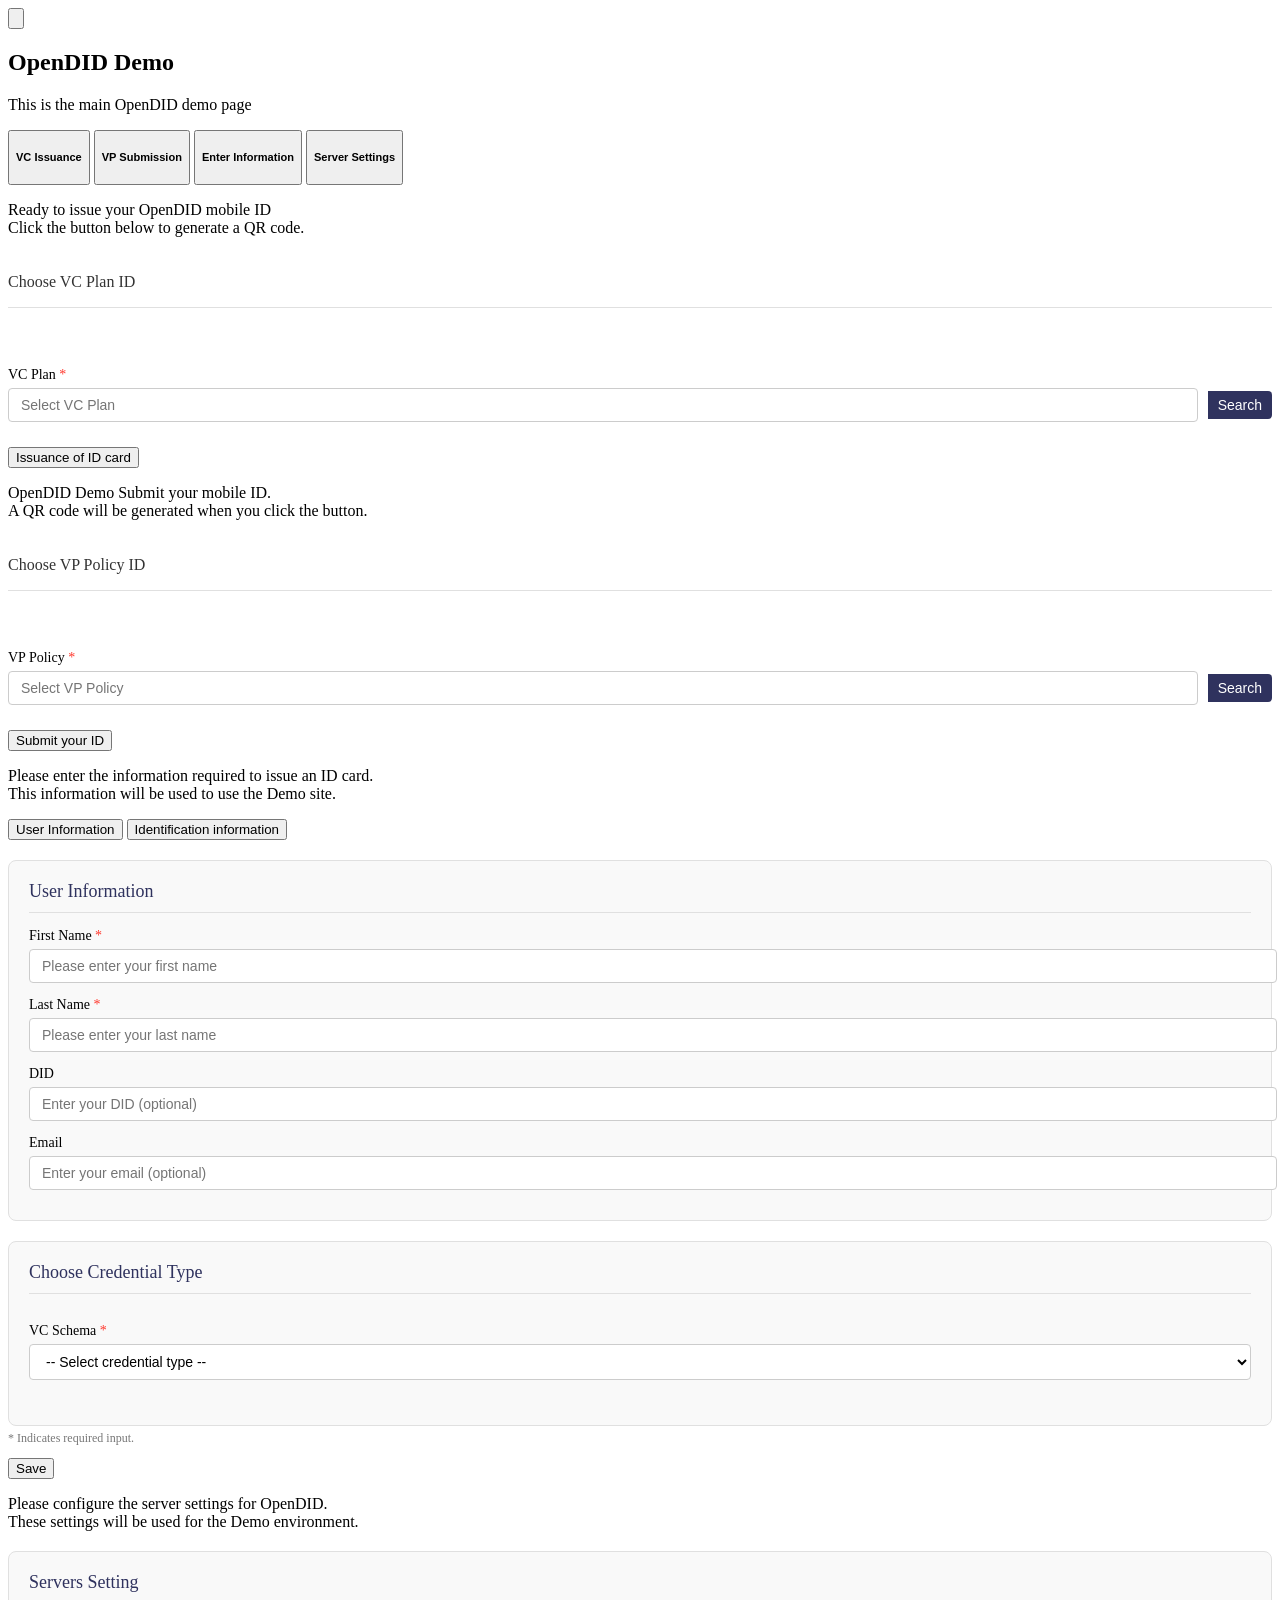
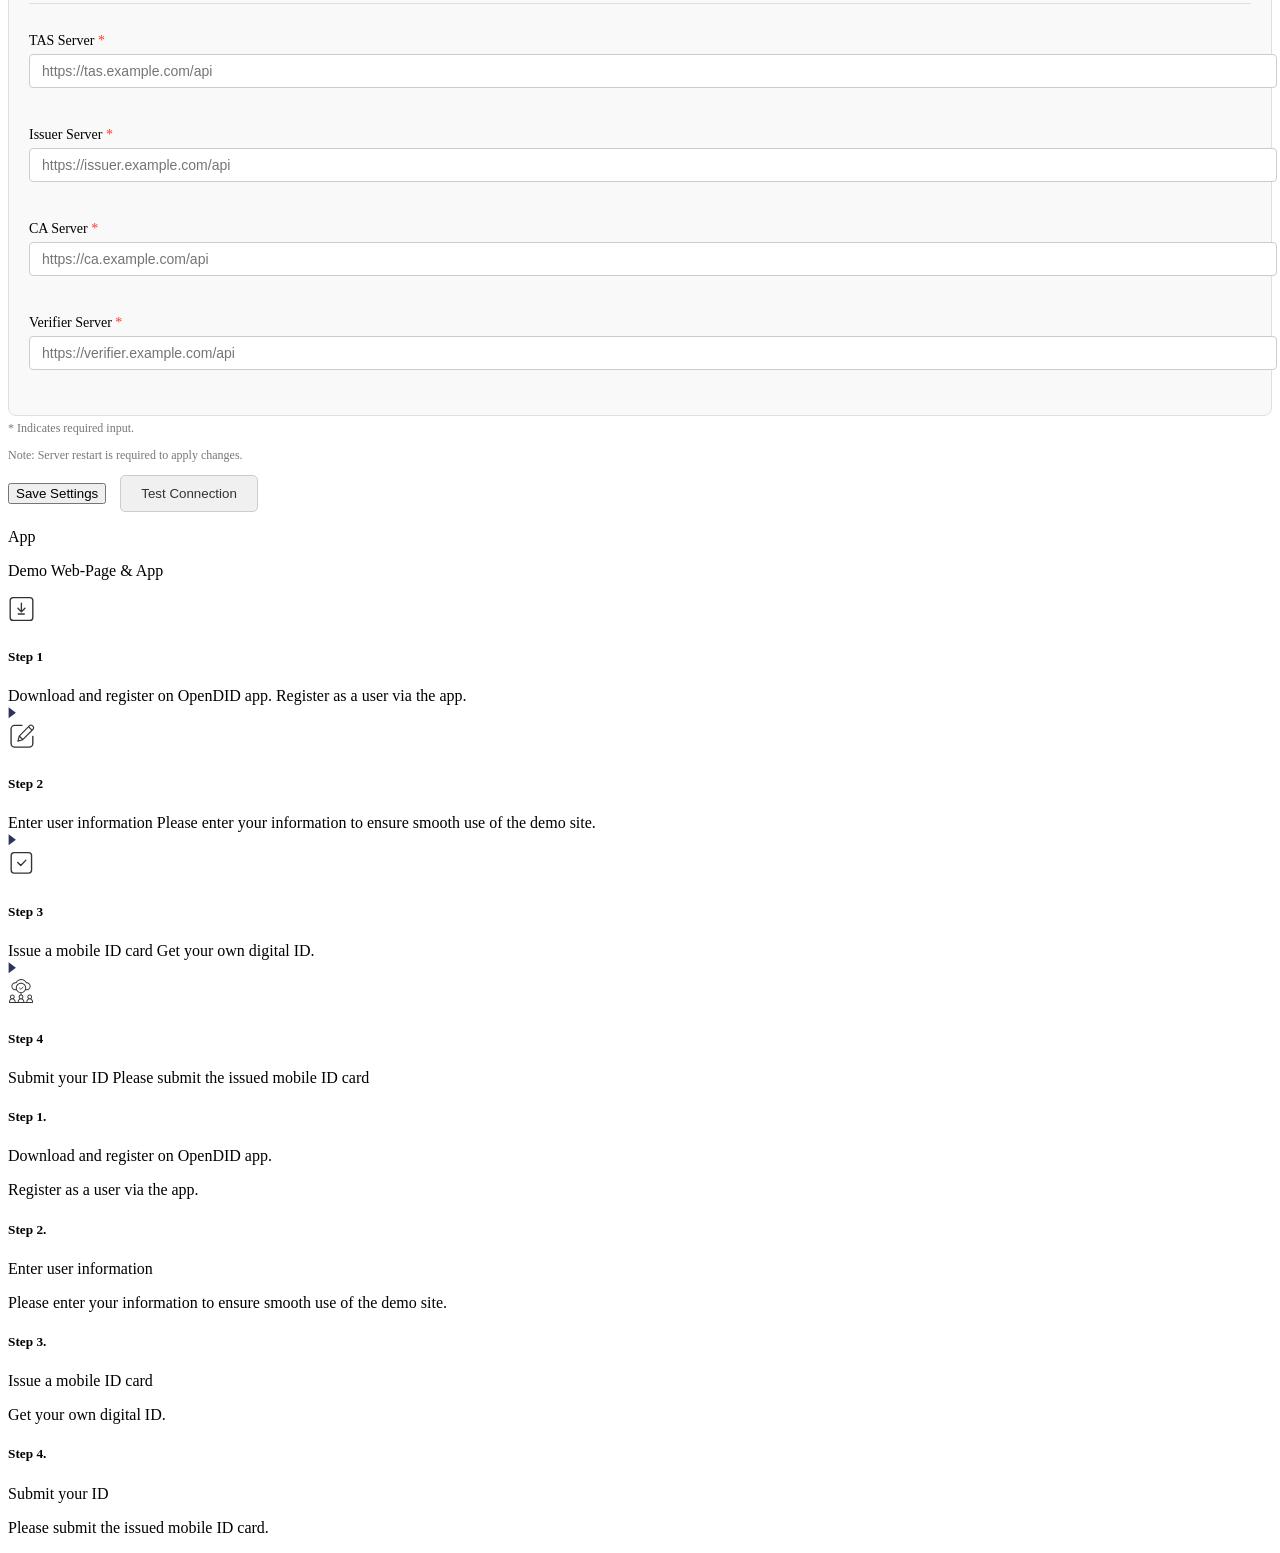
==== commit 236e8dd1: "feat : 버그 수정" ====
--- a/source/did-demo-server/src/main/resources/templates/index.html
+++ b/source/did-demo-server/src/main/resources/templates/index.html
@@ -294,13 +294,14 @@
           </svg>
         </button>
         <h1 onclick="handleReload()">OpenDID Demo</h1>
+        <div id="userGreeting" class="sub-title"></div>
         <p class="sub-title">This is the main OpenDID demo page</p>
       </div>
 
       <div class="select-list">
         <button class="btn-select" data-ref="VC 발급">
           <div class="img-element icon-vc"></div>
-          <h5>VC issuance</h5>
+          <h5>VC Issuance</h5>
         </button>
         <button class="btn-select" data-ref="VP 제출">
           <div class="img-element icon-vp"></div>
@@ -798,726 +799,5 @@
 <script src="/scripts/index.js"></script>
 <script src="/scripts/addInformation.js"></script>
 
-<script>
-  // API Functions
-  async function fetchVcPlans() {
-    try {
-      const response = await fetch('/demo/api/vc-plans');
-      if (!response.ok) {
-        throw new Error('Failed to fetch VC Plans');
-      }
-      return await response.json();
-    } catch (error) {
-      console.error('Error fetching VC plans:', error);
-      alert('Failed to load VC Plans. Please try again later.');
-      return [];
-    }
-  }
-
-  async function fetchVpPolicies() {
-    try {
-      const response = await fetch('/demo/api/vp-policies');
-      if (!response.ok) {
-        throw new Error('Failed to fetch VP Policies');
-      }
-      return await response.json();
-    } catch (error) {
-      console.error('Error fetching VP policies:', error);
-      alert('Failed to load VP Policies. Please try again later.');
-      return [];
-    }
-  }
-
-  // Search VC Plan function
-  async function searchVcPlanIssuance() {
-    const vcPlans = await fetchVcPlans();
-
-    const popup = document.createElement('div');
-    popup.className = 'search-popup';
-    popup.innerHTML = `
-    <div class="search-popup-content">
-      <h3>Select VC Plan</h3>
-      <div class="search-input-container">
-        <input type="text" id="vcPlanSearch" placeholder="Search VC Plan..." class="search-popup-input" oninput="filterVcPlans(this)">
-      </div>
-      <div class="search-results" id="vcPlanResults">
-        ${vcPlans.map(plan => `
-          <div class="search-option">
-            <input type="radio" id="${plan.vcPlanId}" name="vcPlanSelection" value="${plan.name}">
-            <label for="${plan.vcPlanId}">${plan.vcPlanId}${plan.name ? ' - ' + plan.name : ''}</label>
-          </div>
-        `).join('')}
-      </div>
-      <div class="search-popup-buttons">
-        <button class="btn-secondary" onclick="closeSearchPopup()">Cancel</button>
-        <button class="btn-primary" onclick="selectVcPlan()">Select</button>
-      </div>
-    </div>
-  `;
-
-    document.body.appendChild(popup);
-  }
-
-  // Search VP Policy function
-  async function searchVpPolicy() {
-    const vpPolicies = await fetchVpPolicies();
-
-    const popup = document.createElement('div');
-    popup.className = 'search-popup';
-    popup.innerHTML = `
-    <div class="search-popup-content">
-      <h3>Select VP Policy</h3>
-      <div class="search-input-container">
-        <input type="text" id="vpPolicySearch" placeholder="Search VP Policy..." class="search-popup-input" oninput="filterVpPolicies(this)">
-      </div>
-      <div class="search-results" id="vpPolicyResults">
-        ${vpPolicies.map(policy => `
-          <div class="search-option">
-            <input type="radio" id="${policy.policyId}" name="vpPolicySelection" value="${policy.policyTitle}">
-            <label for="${policy.policyId}">${policy.policyTitle}</label>
-          </div>
-        `).join('')}
-      </div>
-      <div class="search-popup-buttons">
-        <button class="btn-secondary" onclick="closeSearchPopup()">Cancel</button>
-        <button class="btn-primary" onclick="selectVpPolicy()">Select</button>
-      </div>
-    </div>
-  `;
-
-    document.body.appendChild(popup);
-  }
-
-  // Filter VC Plans
-  function filterVcPlans(input) {
-    const searchTerm = input.value.toLowerCase();
-    const options = document.querySelectorAll('#vcPlanResults .search-option');
-
-    options.forEach(option => {
-      const label = option.querySelector('label').textContent.toLowerCase();
-      if (label.includes(searchTerm)) {
-        option.style.display = 'flex';
-      } else {
-        option.style.display = 'none';
-      }
-    });
-  }
-
-  // Filter VP Policies
-  function filterVpPolicies(input) {
-    const searchTerm = input.value.toLowerCase();
-    const options = document.querySelectorAll('#vpPolicyResults .search-option');
-
-    options.forEach(option => {
-      const label = option.querySelector('label').textContent.toLowerCase();
-      if (label.includes(searchTerm)) {
-        option.style.display = 'flex';
-      } else {
-        option.style.display = 'none';
-      }
-    });
-  }
-
-  // Select VC Plan
-  async function selectVcPlan() {
-    const selected = document.querySelector('input[name="vcPlanSelection"]:checked');
-    if (selected) {
-      const vcPlanId = selected.id;
-      const vcPlanName = selected.value;
-      
-      // UI 업데이트
-      document.getElementById('vcPlanIssuance').value = vcPlanName;
-      document.getElementById('vcPlanIssuance').setAttribute('data-id', vcPlanId);
-      
-      try {        
-        const response = await fetch('/demo/api/current-vc-plan', {
-          method: 'POST',
-          headers: {
-            'Content-Type': 'application/json',
-          },
-          body: JSON.stringify({ vcPlanId: vcPlanId })
-        });
-        
-        if (!response.ok) {
-          throw new Error('Failed to update current VC Plan');
-        }
-        
-        console.log('Selected VC Plan saved:', vcPlanId);
-      } catch (error) {
-        console.error('Error saving current VC Plan:', error);
-        alert('Failed to save VC Plan selection. Please try again.');
-      }
-      
-      closeSearchPopup();
-    } else {
-      alert('Please select a VC Plan');
-    }
-  }
-
-  // Select VP Policy
-  async function selectVpPolicy() {
-    const selected = document.querySelector('input[name="vpPolicySelection"]:checked');
-    if (selected) {
-      const vpPolicyId = selected.id;
-      const vpPolicyTitle = selected.value;
-      
-      // UI 업데이트
-      document.getElementById('vpPolicySubmission').value = vpPolicyTitle;
-      document.getElementById('vpPolicySubmission').setAttribute('data-id', vpPolicyId);
-      
-      try {        
-        const response = await fetch('/demo/api/current-vp-policy', {
-          method: 'POST',
-          headers: {
-            'Content-Type': 'application/json',
-          },
-          body: JSON.stringify({ vpPolicyId: vpPolicyId })
-        });
-        
-        if (!response.ok) {
-          throw new Error('Failed to update current VP Policy');
-        }
-        
-        console.log('Selected VP Policy saved:', vpPolicyId);
-      } catch (error) {
-        console.error('Error saving current VP Policy:', error);
-        alert('Failed to save VP Policy selection. Please try again.');
-      }
-      
-      closeSearchPopup();
-    } else {
-      alert('Please select a VP Policy');
-    }
-  }
-
-  // Close search popup
-  function closeSearchPopup() {
-    const popup = document.querySelector('.search-popup');
-    if (popup) {
-      popup.remove();
-    }
-  }
-
-  // Dynamic identification form handling
-  function displayIdentificationForm() {
-    const vcSchema = document.getElementById('vcSchema').value;
-    const formsContainer = document.getElementById('identificationForms');
-
-    // Hide all forms first
-    document.querySelectorAll('.identification-form').forEach(form => {
-      form.style.display = 'none';
-    });
-
-    // If no schema selected, hide the forms container
-    if (!vcSchema) {
-      formsContainer.style.display = 'none';
-      return;
-    }
-
-    // Show the forms container
-    formsContainer.style.display = 'block';
-
-    // Show the selected form
-    const selectedForm = document.getElementById(`${vcSchema}Form`);
-    if (selectedForm) {
-      selectedForm.style.display = 'block';
-    }
-  }
-
-  // Save server settings
-  async function saveServerSettings() {
-    // Get values from the servers settings
-    const tasServer = document.getElementById('tasServer').value;
-    const issuerServer = document.getElementById('issuerServer').value;
-    const caServer = document.getElementById('caServer').value;
-    const verifierServer = document.getElementById('verifierServer').value;
-
-    // Basic validation
-    if (!tasServer || !issuerServer || !caServer || !verifierServer) {
-      alert('Please enter all server URLs');
-      return;
-    }
-
-    // Create settings object
-    const settings = {
-      tasServer,
-      issuerServer,
-      caServer,
-      verifierServer
-    };
-
-    // Save settings to server
-    try {
-      const response = await fetch('/demo/api/server-settings', {
-        method: 'POST',
-        headers: {
-          'Content-Type': 'application/json',
-        },
-        body: JSON.stringify(settings)
-      });
-
-      if (!response.ok) {
-        throw new Error('Failed to save server settings');
-      }
-
-      alert('Server settings saved successfully!');
-    } catch (error) {
-      console.error('Error saving server settings:', error);
-      alert('Failed to save server settings. Please try again.');
-    }
-  }
-
-  // Test connections
-  async function testConnection() {
-    const tasServer = document.getElementById('tasServer').value;
-    const issuerServer = document.getElementById('issuerServer').value;
-    const caServer = document.getElementById('caServer').value;
-    const verifierServer = document.getElementById('verifierServer').value;
-
-    if (!tasServer || !issuerServer || !caServer || !verifierServer) {
-      alert('Please enter all server URLs to test connections');
-      return;
-    }
-
-    const settings = {
-      tasServer,
-      issuerServer,
-      caServer,
-      verifierServer
-    };
-
-    try {
-      const response = await fetch('/demo/api/test-connection', {
-        method: 'POST',
-        headers: {
-          'Content-Type': 'application/json',
-        },
-        body: JSON.stringify(settings)
-      });
-
-      if (!response.ok) {
-        throw new Error('Connection test failed');
-      }
-
-      const results = await response.json();
-
-      // Show results
-      if (results.allSuccess) {
-        alert('All server connections successful!');
-      } else {
-        const failedServers = results.results
-                .filter(result => !result.success)
-                .map(result => result.server);
-        alert(`Connection failed for: ${failedServers.join(', ')}. Please check your server settings and try again.`);
-      }
-    } catch (error) {
-      console.error('Error testing connections:', error);
-      alert('Failed to test connections. Please try again.');
-    }
-  }
-
-  // Update button interaction for all tabs
-  document.addEventListener('DOMContentLoaded', function() {
-    const selectButtons = document.querySelectorAll('.btn-select');
-    const contextItems = document.querySelectorAll('.context-item');
-
-    selectButtons.forEach(button => {
-      button.addEventListener('click', function() {
-        const ref = this.getAttribute('data-ref');
-
-        // Remove active class from all buttons and hide all context items
-        selectButtons.forEach(btn => btn.classList.remove('active'));
-        contextItems.forEach(item => item.classList.remove('show'));
-
-        // Add active class to clicked button and show the corresponding context item
-        this.classList.add('active');
-        document.querySelector(`.context-item[data-ref="${ref}"]`).classList.add('show');
-      });
-    });
-  });
-
-  // VC Schema 목록 가져오기
-async function fetchVcSchemas() {
-  try {
-    const response = await fetch('/demo/api/vc-schemas');
-    if (!response.ok) {
-      throw new Error('Failed to fetch VC Schemas');
-    }
-    return await response.json();
-  } catch (error) {
-    console.error('Error fetching VC schemas:', error);
-    alert('Failed to load VC Schemas. Please try again later.');
-    return { vcSchemaList: [] };
-  }
-}
-
-// Select Box에 Schema 목록 채우기
-async function populateVcSchemaSelect() {
-  const schemasData = await fetchVcSchemas();
-  const schemas = schemasData.vcSchemaList || [];
-  const selectElement = document.getElementById('vcSchema');
-  
-  // 기존 옵션 초기화 (첫 번째 기본 옵션은 유지)
-  while (selectElement.options.length > 1) {
-    selectElement.remove(1);
-  }
-  
-  // 새 옵션 추가
-  schemas.forEach((schema, index) => {
-    const option = document.createElement('option');
-    option.value = index; // 인덱스를 값으로 사용
-    option.textContent = schema.title;
-    selectElement.appendChild(option);
-  });
-  
-  // 전체 스키마 데이터를 전역 변수에 저장
-  window.vcSchemaData = schemas;
-}
-
-// 동적 폼 생성
-function createDynamicForm(schemaIndex) {
-  // 선택된 스키마가 없거나 잘못된 경우 처리
-  if (!window.vcSchemaData || schemaIndex === "" || !window.vcSchemaData[schemaIndex]) {
-    document.getElementById('identificationForms').style.display = 'none';
-    return;
-  }
-  
-  const schema = window.vcSchemaData[schemaIndex];
-  const formsContainer = document.getElementById('identificationForms');
-  
-  // 폼 컨테이너 표시
-  formsContainer.style.display = 'block';
-  formsContainer.innerHTML = ''; // 기존 내용 초기화
-  
-  // 폼 생성
-  const formDiv = document.createElement('div');
-  formDiv.className = 'identification-form';
-  
-  // 제목 추가
-  const titleDiv = document.createElement('div');
-  titleDiv.className = 'label';
-  titleDiv.innerHTML = `
-    <p>${schema.title}</p>
-    <div class="divider"></div>
-  `;
-  formDiv.appendChild(titleDiv);
-  
-  // 입력 필드 그룹 생성
-  const inputGroupDiv = document.createElement('div');
-  inputGroupDiv.className = 'input-group';
-  
-  // 모든 클레임과 네임스페이스 정보 수집
-  if (schema.vcSchema && schema.vcSchema.credentialSubject && schema.vcSchema.credentialSubject.claims) {
-    schema.vcSchema.credentialSubject.claims.forEach(claim => {
-      // 네임스페이스 정보 가져오기
-      const namespace = claim.namespace ? claim.namespace.id : '';
-      
-      if (claim.items && Array.isArray(claim.items)) {
-        claim.items.forEach(item => {
-          const inputDiv = document.createElement('div');
-          inputDiv.className = 'input';
-          
-          // 라벨 생성
-          const labelP = document.createElement('p');
-          labelP.textContent = item.caption;
-          
-          // 필수 표시 (모든 필드를 필수로 가정)
-          const requiredSpan = document.createElement('span');
-          requiredSpan.className = 'color-error';
-          requiredSpan.textContent = '*';
-          labelP.appendChild(requiredSpan);
-          
-          inputDiv.appendChild(labelP);
-          
-          // 입력 요소 생성
-          const inputElement = document.createElement('input');
-          inputElement.type = 'text';
-          
-          // 중요: ID를 namespace.id 형태로 설정
-          const fieldId = namespace ? `${namespace}.${item.id}` : item.id;
-          
-          inputElement.id = fieldId;
-          inputElement.name = fieldId;
-          inputElement.placeholder = `Enter ${item.caption}`;
-          inputElement.required = true;
-          inputElement.setAttribute('data-caption', item.caption);
-          inputElement.setAttribute('data-original-id', item.id);
-          inputElement.setAttribute('data-namespace', namespace);
-          
-          inputDiv.appendChild(inputElement);
-          inputGroupDiv.appendChild(inputDiv);
-        });
-      }
-    });
-  }
-  
-  formDiv.appendChild(inputGroupDiv);
-  formsContainer.appendChild(formDiv);
-}
-// 폼 데이터 수집 및 전송
-async function saveUserInfo() {
-  const schemaSelect = document.getElementById('vcSchema');
-  const schemaIndex = schemaSelect.value;
-  
-  // 스키마가 선택되지 않은 경우
-  if (!schemaIndex || schemaIndex === "") {
-    alert('Please select a credential type');
-    return;
-  }
-  
-  const schema = window.vcSchemaData[schemaIndex];
-  
-  // 기본 사용자 정보
-  const firstname = document.getElementById('firstname').value;
-  const lastname = document.getElementById('lastname').value;
-  const did = document.getElementById('did').value;
-  const email = document.getElementById('email').value;
-  
-  // 기본 유효성 검사
-  if (!firstname || !lastname) {
-    alert('Please enter required user information');
-    return;
-  }
-  
-  // 사용자 정보 객체 생성
-  const userInfo = {
-    firstname,
-    lastname,
-    did,
-    email,
-    vcSchemaId: schema.schemaId,
-    vcSchemaTitle: schema.title,
-    vcSchemaIndex: schemaIndex // 나중에 폼 자동 생성을 위해 인덱스 저장
-  };
-  
-  const dynamicFields = {};
-  const inputs = document.querySelectorAll('#identificationForms input');
-  
-  // 각 입력 필드를 순회하면서 namespace.id 형태의 키로 값을 저장
-  inputs.forEach(input => {
-    if (input.id) {
-      // input.id는 이미 namespace.id 형태로 저장되어 있음
-      dynamicFields[input.id] = input.value;
-    }
-  });
-  
-  userInfo.fields = dynamicFields;
-  
-  try {
-    // 로딩 인디케이터 표시
-    showLoading();
-    
-    const response = await fetch('/demo/api/save-user-info', {
-      method: 'POST',
-      headers: {
-        'Content-Type': 'application/json',
-      },
-      body: JSON.stringify(userInfo)
-    });
-    
-    // 로딩 인디케이터 숨기기
-    hideLoading();
-    
-    if (!response.ok) {
-      const errorData = await response.json();
-      throw new Error(errorData.message || 'Failed to save user information');
-    }
-    
-    alert('User information saved successfully!');
-  } catch (error) {
-    // 로딩 인디케이터 숨기기 (에러 발생 시에도)
-    hideLoading();
-    
-    console.error('Error saving user information:', error);
-    alert('Failed to save user information. Please try again.');
-  }
-}
-
-// 이전에 저장된 사용자 정보 불러오기
-async function loadUserInfo() {
-  try {
-    showLoading();
-    
-    const response = await fetch('/demo/api/user-info');
-    
-    hideLoading();
-    
-    if (!response.ok) {
-      if (response.status === 404) {
-        console.log('No saved user info found');
-        return null;
-      }
-      throw new Error('Failed to load user information');
-    }
-    
-    const userInfo = await response.json();
-    return userInfo;
-  } catch (error) {
-    hideLoading();
-    console.error('Error loading user information:', error);
-    return null;
-  }
-}
-
-// 저장된 정보로 폼 채우기
-async function populateFormWithSavedData() {
-  const userInfo = await loadUserInfo();
-  if (!userInfo || !userInfo.firstname) return; // 기본 정보가 없으면 종료
-  
-  // 기본 사용자 정보 채우기
-  document.getElementById('firstname').value = userInfo.firstname || '';
-  document.getElementById('lastname').value = userInfo.lastname || '';
-  document.getElementById('did').value = userInfo.did || '';
-  document.getElementById('email').value = userInfo.email || '';
-  
-  // 스키마 선택 및 동적 폼 생성
-  if (userInfo.vcSchemaId && window.vcSchemaData) {
-    // 스키마 인덱스를 직접 가져오거나 ID로 찾기
-    let schemaIndex = userInfo.vcSchemaIndex;
-    
-    // 저장된 인덱스가 없거나 잘못된 경우 ID로 검색
-    if (schemaIndex === undefined || !window.vcSchemaData[schemaIndex] || window.vcSchemaData[schemaIndex].schemaId !== userInfo.vcSchemaId) {
-      schemaIndex = window.vcSchemaData.findIndex(schema => schema.schemaId === userInfo.vcSchemaId);
-    }
-    
-    if (schemaIndex >= 0) {
-      const selectElement = document.getElementById('vcSchema');
-      selectElement.value = schemaIndex;
-      
-      // 동적 폼 생성
-      createDynamicForm(schemaIndex);
-      
-      // 폼이 완전히 생성된 후 값 채우기
-      setTimeout(() => {
-        if (userInfo.fields) {
-          Object.keys(userInfo.fields).forEach(key => {
-            const input = document.getElementById(key);
-            if (input) {
-              input.value = userInfo.fields[key];
-            }
-          });
-        }
-      }, 300);
-    }
-  }
-}
-
-// 로딩 인디케이터 표시
-function showLoading() {
-  const loadingOverlay = document.getElementById('loadingOverlay');
-  if (loadingOverlay) {
-    loadingOverlay.style.display = 'flex';
-  }
-}
-
-// 로딩 인디케이터 숨기기
-function hideLoading() {
-  const loadingOverlay = document.getElementById('loadingOverlay');
-  if (loadingOverlay) {
-    loadingOverlay.style.display = 'none';
-  }
-}
-
-// 동적 폼 생성
-function createDynamicForm(schemaIndex) {
-  // 선택된 스키마가 없거나 잘못된 경우 처리
-  if (!window.vcSchemaData || schemaIndex === "" || !window.vcSchemaData[schemaIndex]) {
-    document.getElementById('identificationForms').style.display = 'none';
-    return;
-  }
-  
-  const schema = window.vcSchemaData[schemaIndex];
-  const formsContainer = document.getElementById('identificationForms');
-  
-  // 폼 컨테이너 표시
-  formsContainer.style.display = 'block';
-  formsContainer.innerHTML = ''; // 기존 내용 초기화
-  
-  // 폼 생성
-  const formDiv = document.createElement('div');
-  formDiv.className = 'identification-form';
-  
-  // 제목 추가
-  const titleDiv = document.createElement('div');
-  titleDiv.className = 'credential-section-title';
-  titleDiv.textContent = schema.title || 'Identification Information';
-  formDiv.appendChild(titleDiv);
-  
-  // 입력 필드 그룹 생성
-  const inputGroupDiv = document.createElement('div');
-  inputGroupDiv.className = 'input-group';
-  
-  // 모든 클레임과 네임스페이스 정보 수집
-  if (schema.vcSchema && schema.vcSchema.credentialSubject && schema.vcSchema.credentialSubject.claims) {
-    schema.vcSchema.credentialSubject.claims.forEach(claim => {
-      // 네임스페이스 정보 가져오기
-      const namespace = claim.namespace ? claim.namespace.id : '';
-      
-      if (claim.items && Array.isArray(claim.items)) {
-        claim.items.forEach(item => {
-          const inputDiv = document.createElement('div');
-          inputDiv.className = 'input';
-          
-          // 라벨 생성
-          const labelP = document.createElement('p');
-          labelP.textContent = item.caption || item.id;
-          
-          // 필수 표시 (모든 필드를 필수로 가정)
-          const requiredSpan = document.createElement('span');
-          requiredSpan.className = 'color-error';
-          requiredSpan.textContent = '*';
-          labelP.appendChild(requiredSpan);
-          
-          inputDiv.appendChild(labelP);
-          
-          // 입력 요소 생성
-          const inputElement = document.createElement('input');
-          inputElement.type = item.type === 'number' ? 'number' : 'text';
-          
-          // 중요: ID를 namespace.id 형태로 설정
-          const fieldId = namespace ? `${namespace}.${item.id}` : item.id;
-          
-          inputElement.id = fieldId;
-          inputElement.name = fieldId;
-          inputElement.placeholder = `Enter ${item.caption || item.id}`;
-          inputElement.required = true;
-          inputElement.setAttribute('data-caption', item.caption || item.id);
-          inputElement.setAttribute('data-original-id', item.id);
-          inputElement.setAttribute('data-namespace', namespace);
-          
-          inputDiv.appendChild(inputElement);
-          inputGroupDiv.appendChild(inputDiv);
-        });
-      }
-    });
-  }
-  
-  formDiv.appendChild(inputGroupDiv);
-  formsContainer.appendChild(formDiv);
-}
-function displayIdentificationForm() {
-  const vcSchema = document.getElementById('vcSchema').value;
-  createDynamicForm(vcSchema);
-}
-
-// 페이지 로드 시 실행
-document.addEventListener('DOMContentLoaded', async function() {
-  try {
-    showLoading();
-    
-    // VC 스키마 목록 불러오기
-    await populateVcSchemaSelect();
-    
-    // 이전에 저장된 사용자 정보로 폼 채우기
-    await populateFormWithSavedData();
-    
-    hideLoading();
-  } catch (error) {
-    hideLoading();
-    console.error('Error initializing form:', error);
-  }
-});
-
-</script>
 </body>
 </html>
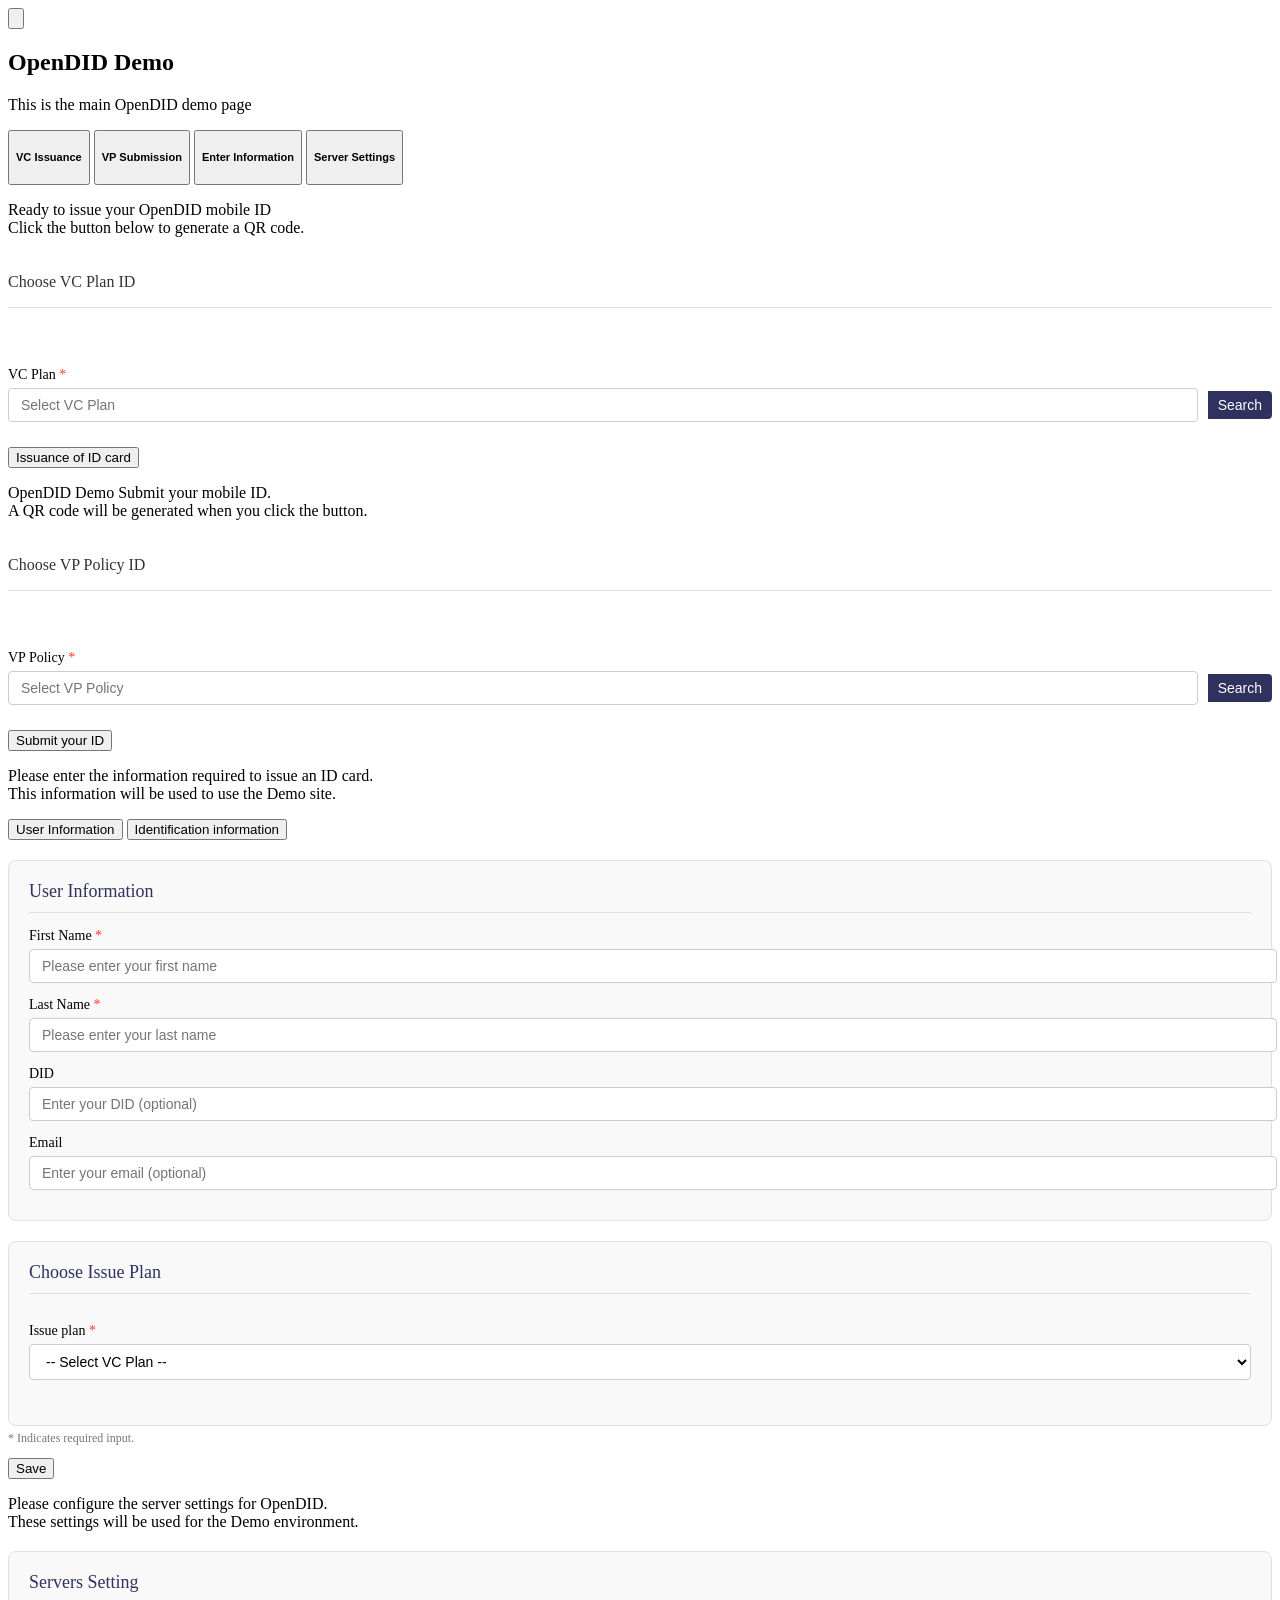
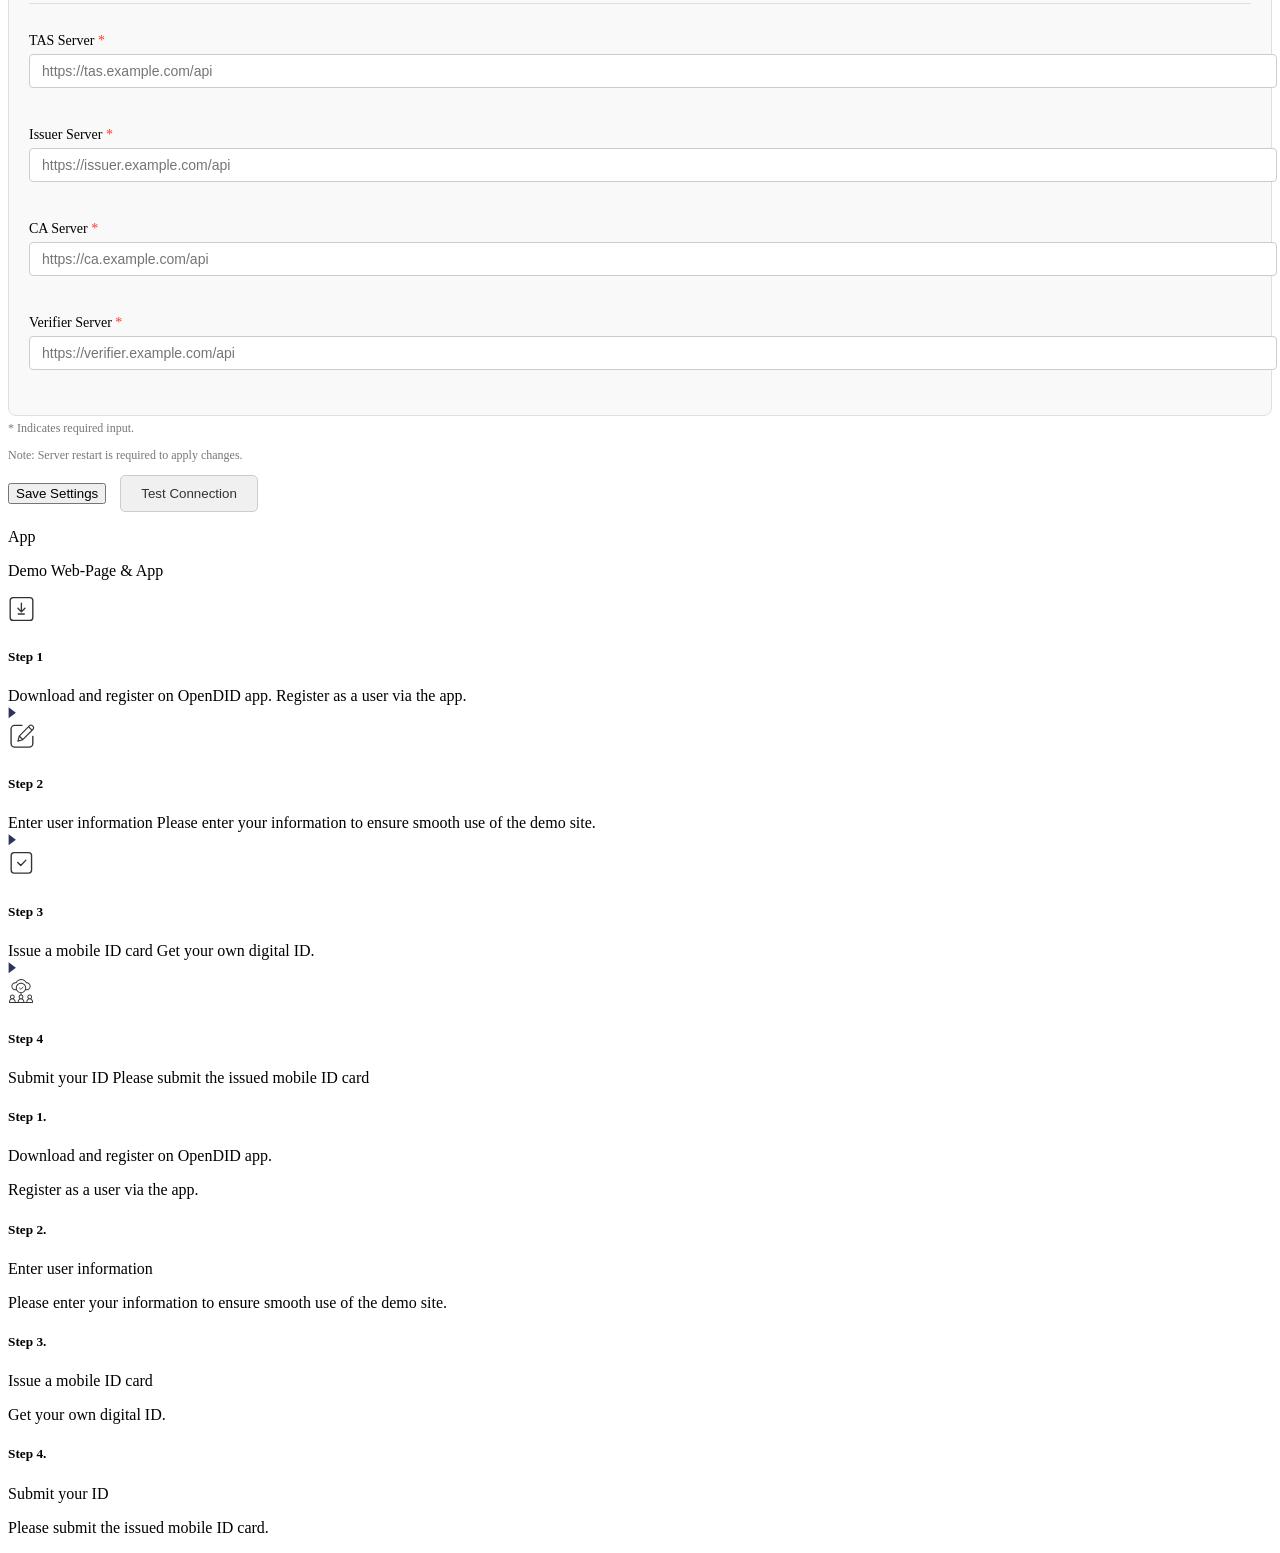
==== commit 1590625e: "feat : zkp 저장 오류 수정" ====
--- a/source/did-demo-server/src/main/resources/templates/index.html
+++ b/source/did-demo-server/src/main/resources/templates/index.html
@@ -469,15 +469,15 @@
 
             <!-- 자격증 타입 선택 영역 -->
             <div class="credential-form-container">
-              <div class="credential-section-title">Choose Credential Type</div>
+              <div class="credential-section-title">Choose Issue Plan</div>
               <div class="input-group">
                 <div class="input">
                   <p>
-                    VC Schema
+                    Issue plan
                     <span class="color-error">*</span>
                   </p>
                   <select id="vcSchema" onchange="displayIdentificationForm()">
-                    <option value="">-- Select credential type --</option>
+                    <option value="">-- Select VC Plan --</option>
                   </select>
                 </div>
               </div>
@@ -797,7 +797,6 @@
 </div>
 
 <script src="/scripts/index.js"></script>
-<script src="/scripts/addInformation.js"></script>
 
 </body>
 </html>
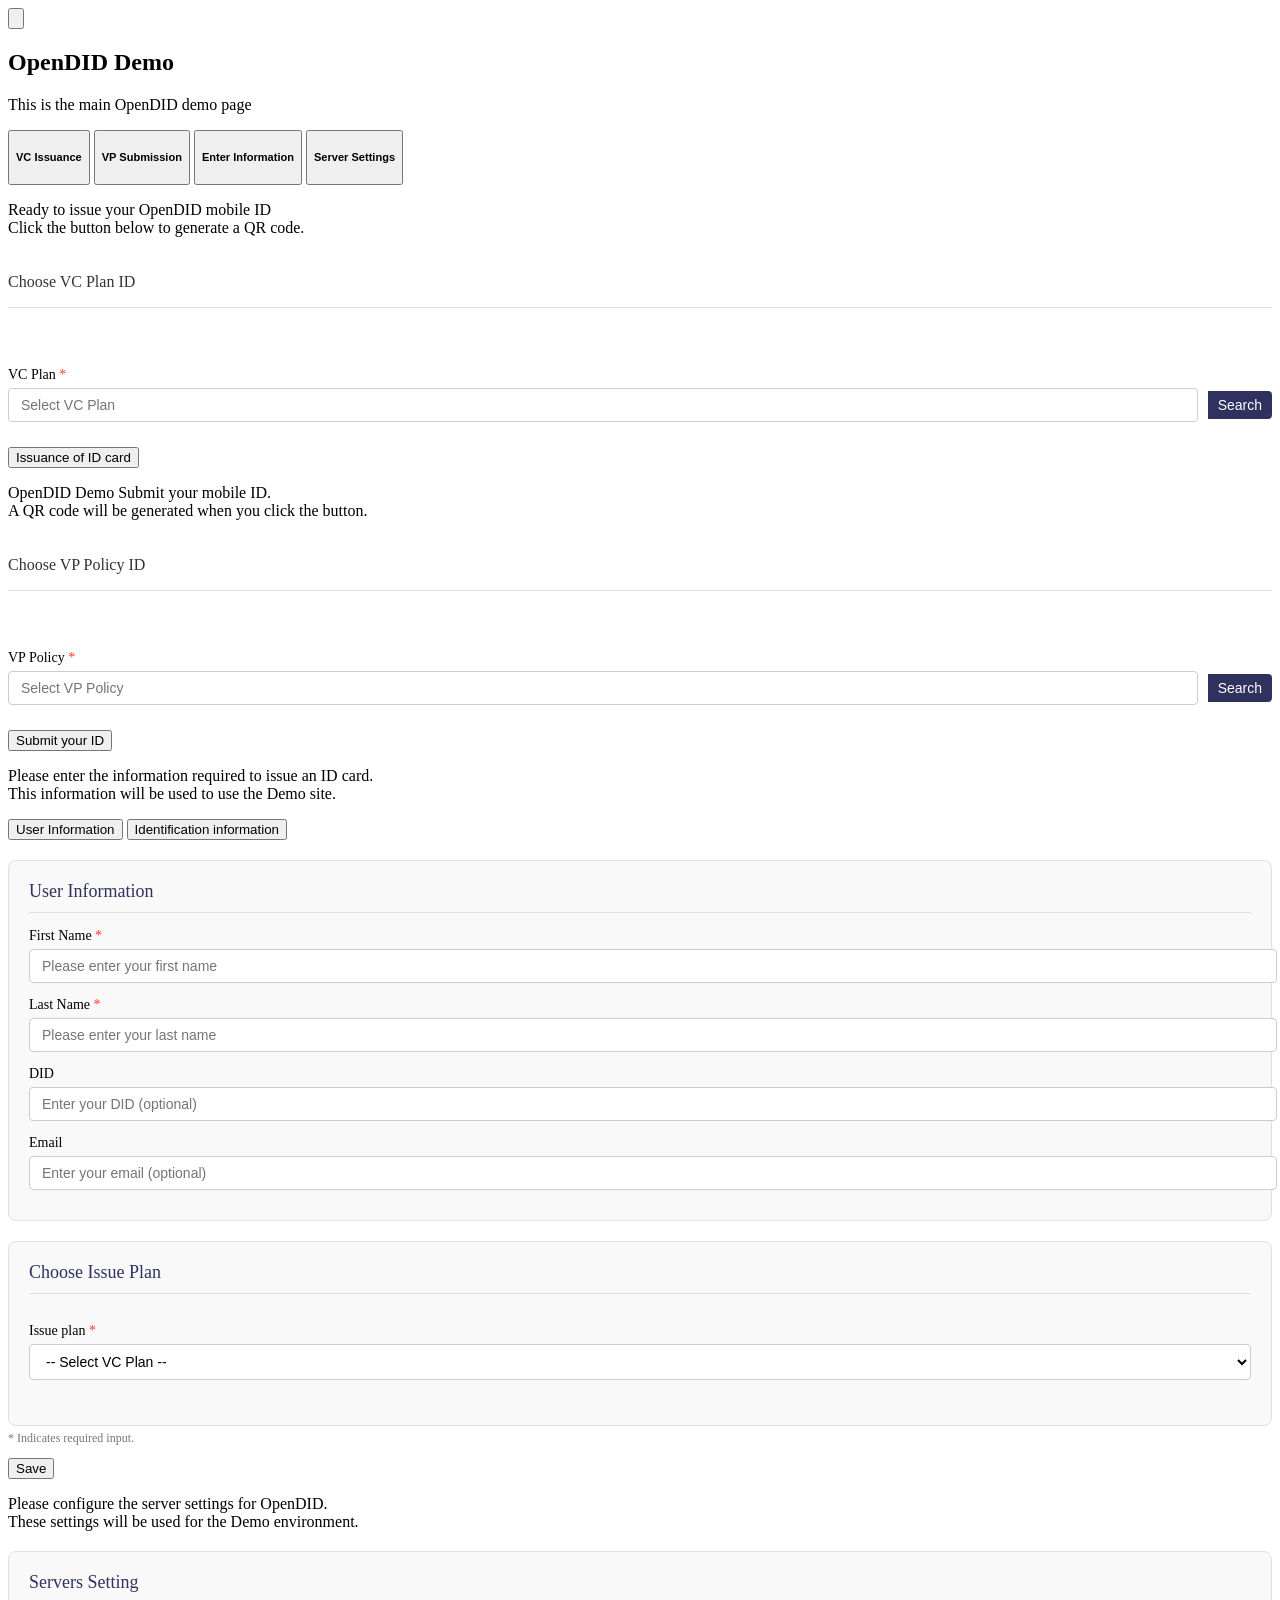
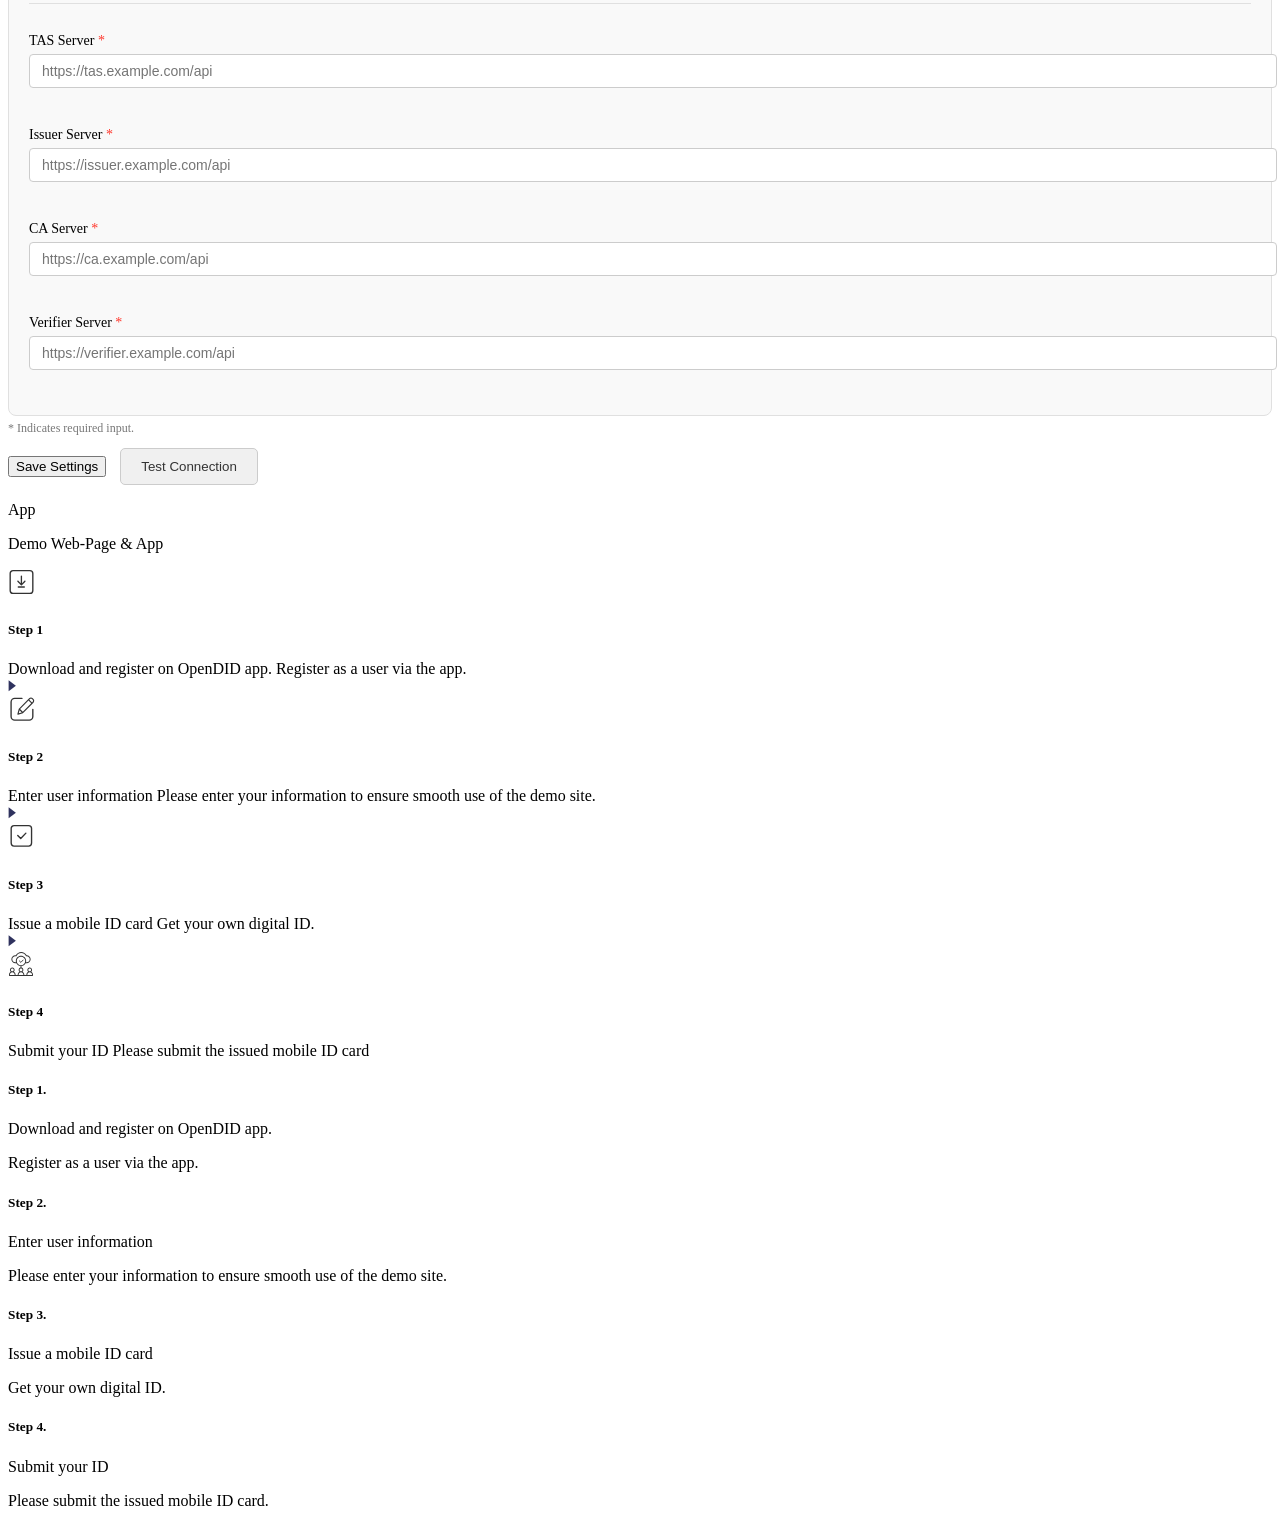
==== commit 49754a9c: "feat: add dynamic Feign client URL configuration - Enable runtime server URL changes without restart" ====
--- a/source/did-demo-server/src/main/resources/templates/index.html
+++ b/source/did-demo-server/src/main/resources/templates/index.html
@@ -357,8 +357,7 @@
             </button>
           </div>
         </div>
-
-        <!-- VP 제출 섹션 -->
+        
         <div class="context-item" data-ref="VP 제출">
           <p>
             OpenDID Demo Submit your mobile ID.<br/>
@@ -422,7 +421,6 @@
           <div class="information-field pc-only-flex">
             <div class="credential-form-container">
               <div class="credential-section-title">User Information</div>
-              <!-- 각 입력 필드를 개별 div로 감싸서 세로로 배치 -->
               <div class="input">
                 <p>
                   First Name
@@ -466,8 +464,7 @@
                 />
               </div>
             </div>
-
-            <!-- 자격증 타입 선택 영역 -->
+            
             <div class="credential-form-container">
               <div class="credential-section-title">Choose Issue Plan</div>
               <div class="input-group">
@@ -483,9 +480,13 @@
               </div>
             </div>
 
-            <!-- 동적 폼 영역 - 자격증 정보 입력 -->
-            <div id="identificationForms" class="credential-form-container" style="display: none;">
-              <!-- 동적으로 생성된 폼이 여기에 추가됨 -->
+            
+            <div id="credentialSchemaSection" class="credential-form-container" style="display: none;">
+            
+            </div>
+
+            <div id="credentialDefinitionSection" class="credential-form-container" style="display: none;">
+            
             </div>
             
             <p class="color-info">* Indicates required input.</p>
@@ -495,8 +496,7 @@
             <button class="btn-primary" onclick="saveUserInfo()">Save</button>
           </div>
         </div>
-
-        <!-- 서버설정 섹션 -->
+        
         <div class="context-item information" data-ref="서버설정">
           <p>
             Please configure the server settings for OpenDID.
@@ -563,7 +563,6 @@
               </div>
             </div>
             <p class="color-info">* Indicates required input.</p>
-            <p class="color-info">Note: Server restart is required to apply changes.</p>
           </div>
 
           <div class="button-group pc-only-flex">
@@ -791,7 +790,6 @@
 
 <div id="PopupArea"></div>
 
-<!-- 로딩 인디케이터 -->
 <div id="loadingOverlay" class="loading-overlay" style="display: none;">
   <div class="spinner"></div>
 </div>
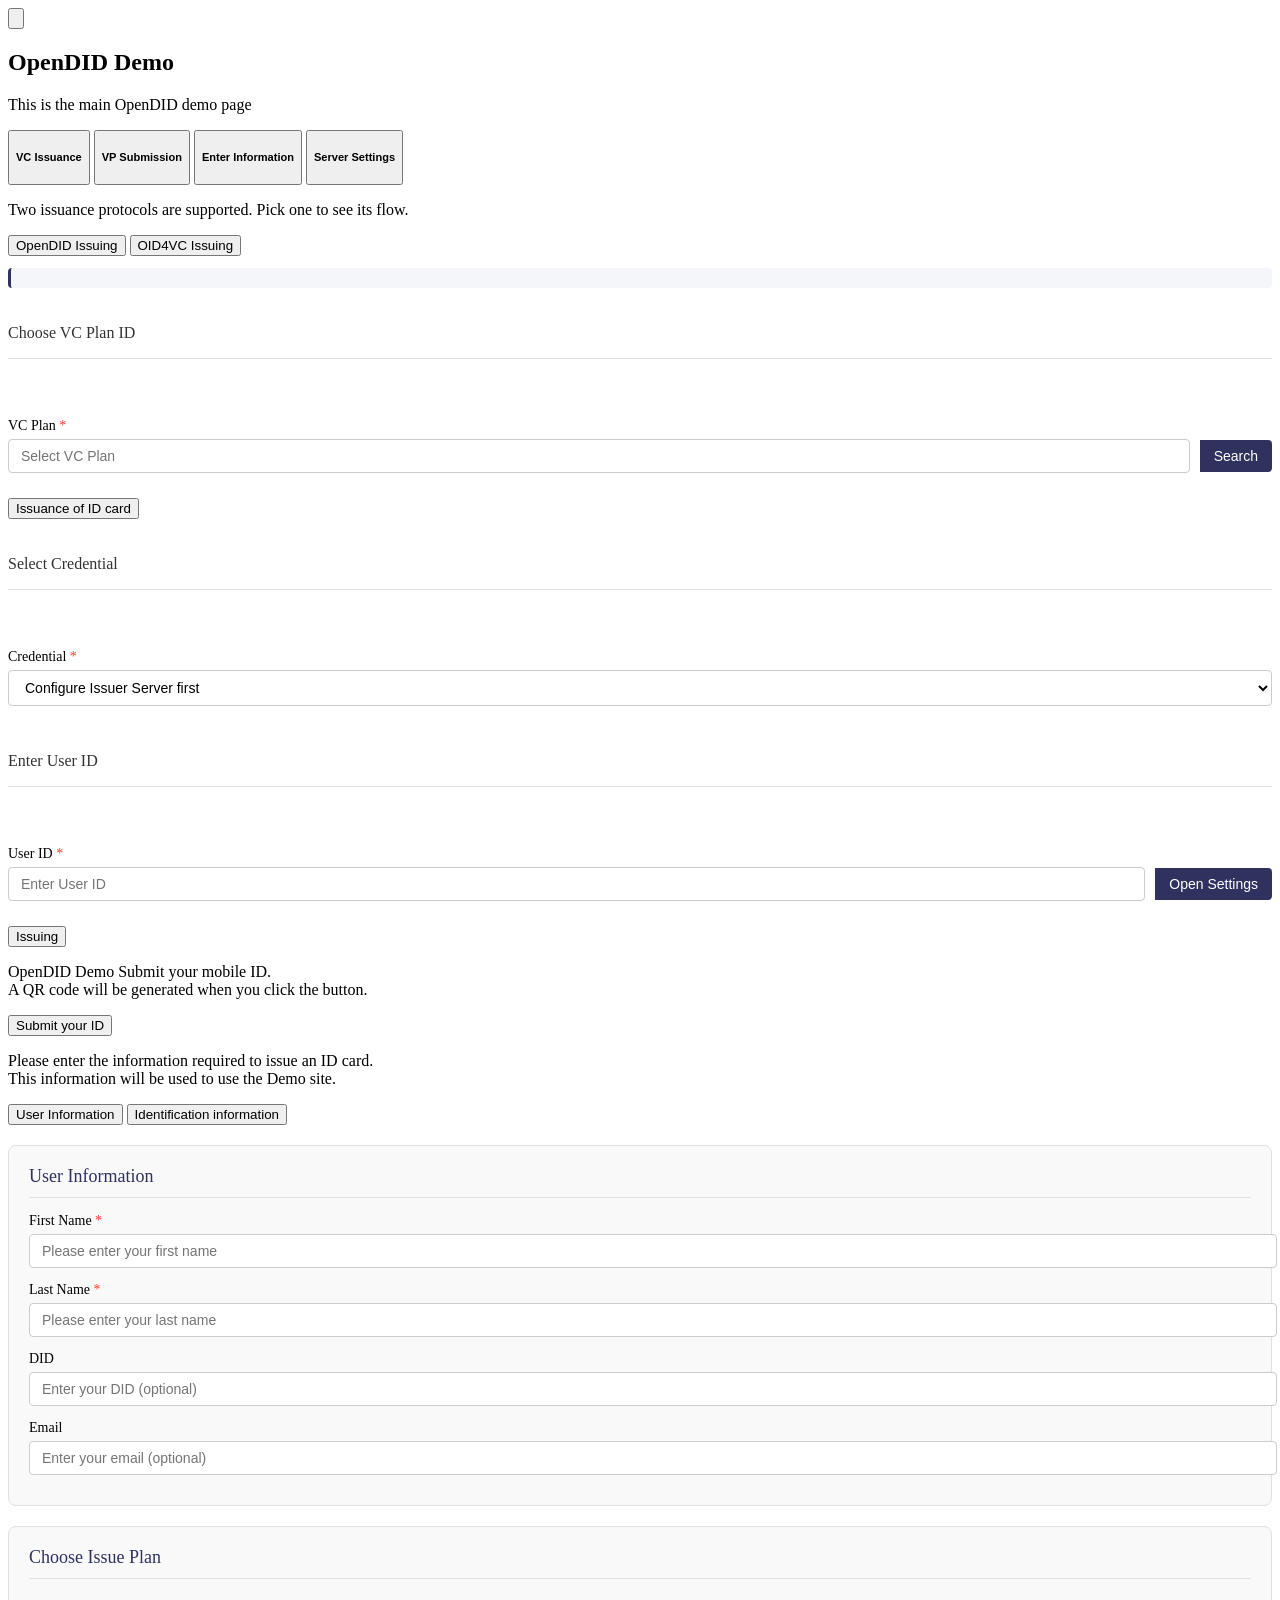
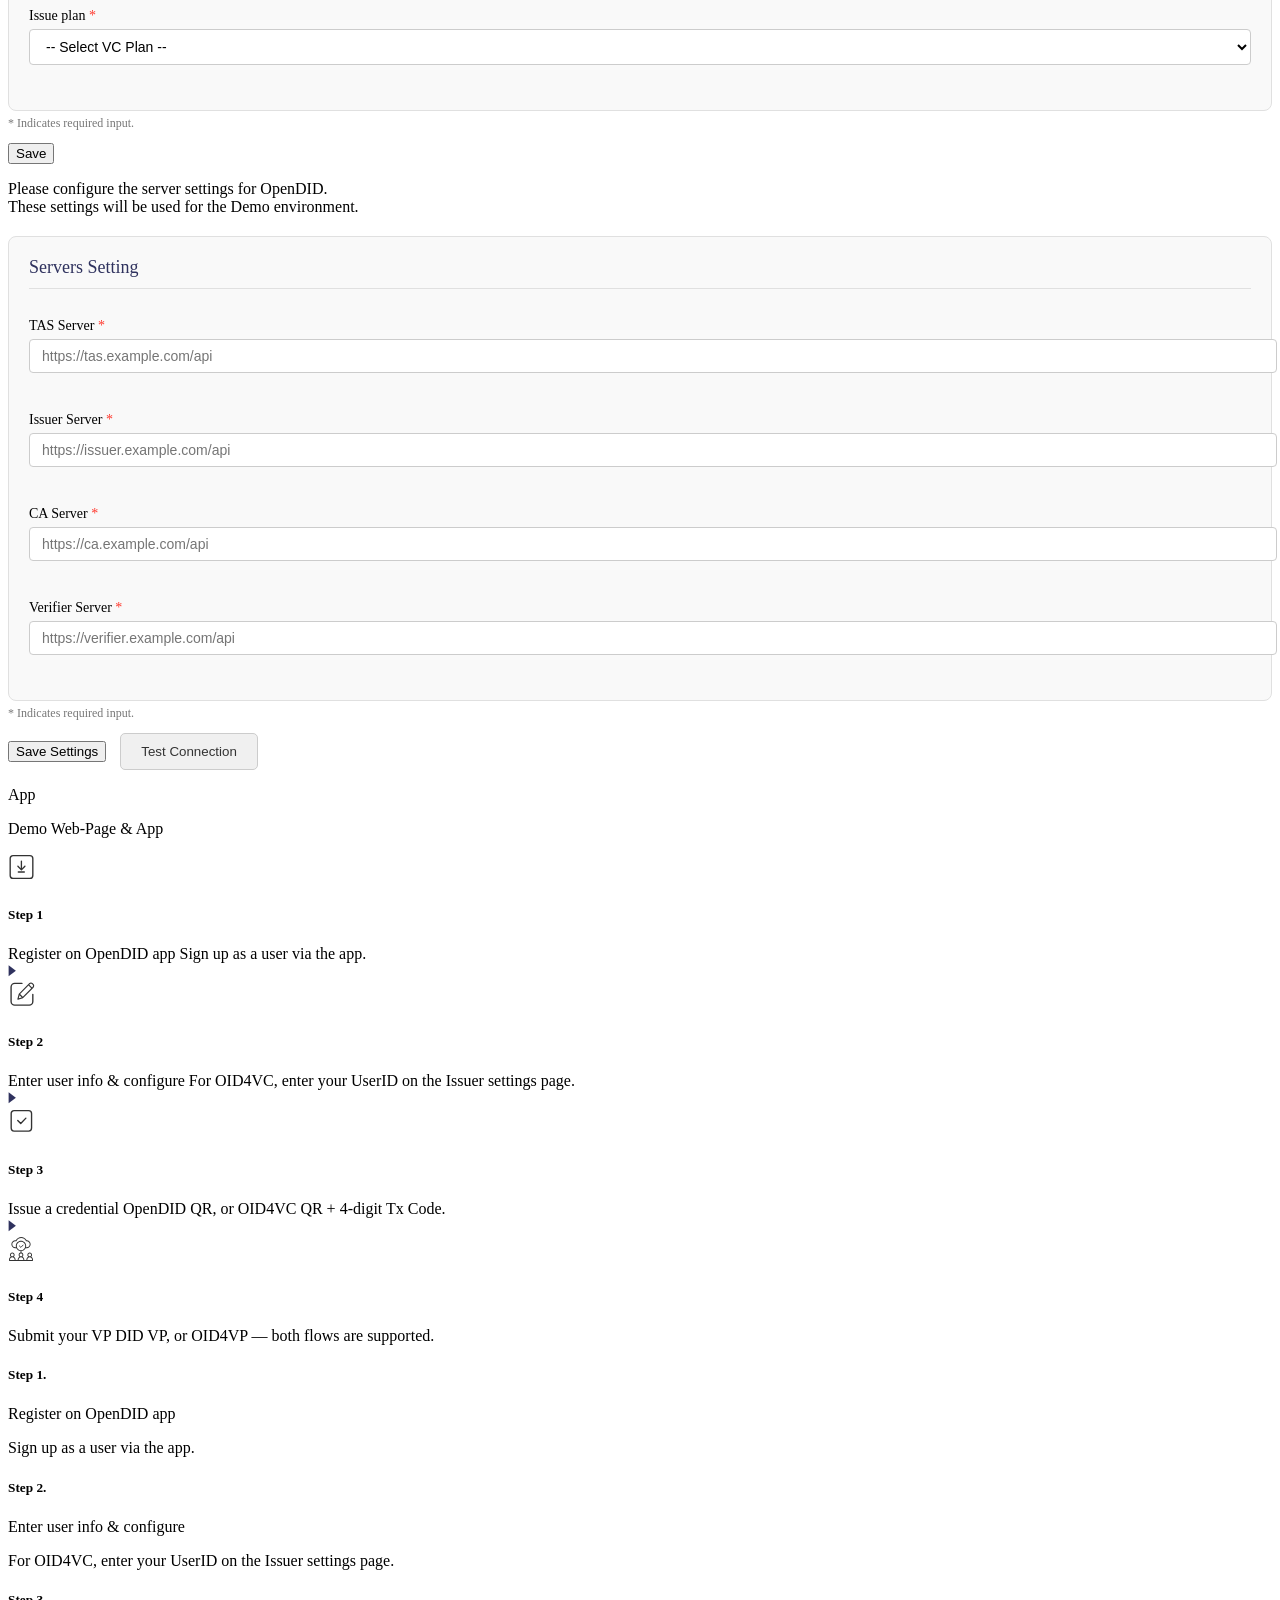
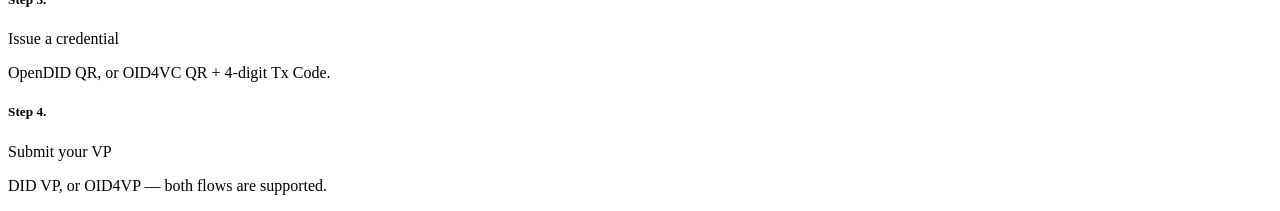
==== commit 6a4d675b: "feat: OID4VP verification and OID4VC issuance demo flows Adds protocol-routed VP requests (OpenDID V" ====
--- a/source/did-demo-server/src/main/resources/templates/index.html
+++ b/source/did-demo-server/src/main/resources/templates/index.html
@@ -27,7 +27,7 @@
     }
 
     .btn-search {
-      padding: 6px 10px; 
+      padding: 8px 14px;
       background-color: #2F325E;
       color: white;
       border: none;
@@ -35,9 +35,10 @@
       border-bottom-right-radius: 4px;
       cursor: pointer;
       font-size: 14px;
-      margin-left: 5px; 
-      height: 90%; 
-      align-self: center; 
+      margin-left: 5px;
+      align-self: center;
+      white-space: nowrap;
+      flex-shrink: 0;
     }
 
     .btn-search:hover {
@@ -250,6 +251,155 @@
       border-radius: 4px;
       font-size: 14px;
       background-color: white;
+    }
+
+    /* Selected protocol one-line description */
+    .vc-proto-desc {
+      margin: 12px 0 8px;
+      padding: 10px 14px;
+      background: #f5f6fa;
+      border-left: 3px solid #2F325E;
+      border-radius: 4px;
+      font-size: 13px;
+      color: #444;
+      line-height: 1.5;
+    }
+
+    .vc-proto-desc strong {
+      color: #2F325E;
+      font-weight: 600;
+    }
+
+    /* Protocol badge */
+    .protocol-badge {
+      display: inline-block;
+      padding: 2px 8px;
+      border-radius: 10px;
+      font-size: 11px;
+      font-weight: 600;
+      margin-left: 8px;
+      vertical-align: middle;
+    }
+
+    .protocol-badge.did-vp {
+      background-color: #e8f5e9;
+      color: #2e7d32;
+    }
+
+    .protocol-badge.oid4vp {
+      background-color: #e3f2fd;
+      color: #1565c0;
+    }
+
+    /* Policy selection modal */
+    .policy-modal-overlay {
+      position: fixed;
+      top: 0; left: 0; right: 0; bottom: 0;
+      background: rgba(0,0,0,0.5);
+      z-index: 1000;
+      display: flex;
+      justify-content: center;
+      align-items: center;
+    }
+
+    .policy-modal {
+      background: #fff;
+      border-radius: 12px;
+      box-shadow: 0 4px 20px rgba(0,0,0,0.12);
+      overflow: hidden;
+      max-width: 420px;
+      width: 90%;
+    }
+
+    .policy-modal-header {
+      padding: 20px 20px 16px;
+      border-bottom: 1px solid #f0f0f0;
+    }
+
+    .policy-modal-header h3 {
+      font-size: 16px;
+      color: #1a1a2e;
+      margin: 0;
+    }
+
+    .policy-modal-header p {
+      font-size: 13px;
+      color: #888;
+      margin-top: 4px;
+    }
+
+    .policy-modal-body {
+      padding: 12px 16px;
+      max-height: 300px;
+      overflow-y: auto;
+    }
+
+    .policy-modal-footer {
+      padding: 12px 16px;
+      border-top: 1px solid #f0f0f0;
+      display: flex;
+      gap: 8px;
+      justify-content: flex-end;
+    }
+
+    /* Filter chips */
+    .filter-row {
+      display: flex;
+      gap: 6px;
+      margin-bottom: 12px;
+      flex-wrap: wrap;
+    }
+
+    .filter-chip {
+      padding: 4px 12px;
+      border-radius: 20px;
+      font-size: 12px;
+      cursor: pointer;
+      border: 1px solid #ddd;
+      background: #fff;
+      color: #666;
+      transition: all 0.15s;
+    }
+
+    .filter-chip.active {
+      border-color: #2F325E;
+      background: #2F325E;
+      color: #fff;
+    }
+
+    /* Policy item in modal */
+    .policy-item {
+      display: flex;
+      align-items: center;
+      gap: 10px;
+      padding: 10px 8px;
+      border-radius: 6px;
+      cursor: pointer;
+      transition: background 0.15s;
+    }
+
+    .policy-item:hover {
+      background: #f7f7f7;
+    }
+
+    .policy-item input[type="radio"] {
+      accent-color: #2F325E;
+      width: 16px;
+      height: 16px;
+      flex-shrink: 0;
+    }
+
+    .policy-item label {
+      font-size: 14px;
+      color: #333;
+      cursor: pointer;
+      display: flex;
+      align-items: center;
+      flex: 1;
+    }
+
+    .policy-item .policy-name {
+      flex: 1;
     }
 
     .color-error {
@@ -320,41 +470,127 @@
       <div class="context">
         <!-- VC 발급 섹션 -->
         <div class="context-item" data-ref="VC 발급">
-          <p>
-            Ready to issue your OpenDID mobile ID<br />
-            Click the button below to generate a QR code.
+          <p class="vc-intro">
+            Two issuance protocols are supported. Pick one to see its flow.
           </p>
-          <div class="input-group mt-20">
-            <div class="label">
-              <p>Choose VC Plan ID</p>
-              <div class="divider"></div>
-            </div>
-            <div class="input">
-              <p>
-                VC Plan
-                <span class="color-error">*</span>
-              </p>
-              <div class="search-input">
-                <input
-                  id="vcPlanIssuance"
-                  type="text"
-                  placeholder="Select VC Plan"
-                  maxlength="100"
-                  required
-                  readonly
-                />
-                <button class="btn-search" onclick="searchVcPlanIssuance()">Search</button>
-              </div>
-            </div>
-          </div>
-          <div class="button-group">
+
+          <!-- Protocol sub-tabs -->
+          <div class="button-group vc-proto-tabs">
             <button
-              id="issueForm"
-              class="btn-primary"
-              onclick="openVCPopup()"
+              type="button"
+              class="btn-tab active"
+              data-vc-proto="opendid"
+              onclick="handleVcProtoSelection('opendid')"
             >
-              Issuance of ID card
+              OpenDID Issuing
             </button>
+            <button
+              type="button"
+              class="btn-tab"
+              data-vc-proto="oid4vc"
+              onclick="handleVcProtoSelection('oid4vc')"
+            >
+              OID4VC Issuing
+            </button>
+          </div>
+
+          <!-- One-line description of the selected protocol (dynamic) -->
+          <div class="vc-proto-desc" id="vcProtoDesc"></div>
+
+          <!-- Per-protocol step summary (dynamic) -->
+          <div class="proto-steps" id="vcProtoSteps"></div>
+
+          <!-- OpenDID panel (existing issuance flow) -->
+          <div class="vc-proto-panel" data-vc-proto="opendid">
+            <div class="input-group mt-20">
+              <div class="label">
+                <p>Choose VC Plan ID</p>
+                <div class="divider"></div>
+              </div>
+              <div class="input">
+                <p>
+                  VC Plan
+                  <span class="color-error">*</span>
+                </p>
+                <div class="search-input">
+                  <input
+                    id="vcPlanIssuance"
+                    type="text"
+                    placeholder="Select VC Plan"
+                    maxlength="100"
+                    required
+                    readonly
+                  />
+                  <button class="btn-search" onclick="searchVcPlanIssuance()">Search</button>
+                </div>
+              </div>
+            </div>
+            <div class="button-group">
+              <button
+                id="issueForm"
+                class="btn-primary"
+                onclick="openVCPopup()"
+              >
+                Issuance of ID card
+              </button>
+            </div>
+          </div>
+
+          <!-- OID4VC panel -->
+          <div class="vc-proto-panel hidden" data-vc-proto="oid4vc">
+            <div class="input-group mt-20">
+              <div class="label">
+                <p>Select Credential</p>
+                <div class="divider"></div>
+              </div>
+              <div class="input">
+                <p>
+                  Credential
+                  <span class="color-error">*</span>
+                </p>
+                <select id="oid4vcCredentialId" class="select-input">
+                  <option value="">Configure Issuer Server first</option>
+                </select>
+              </div>
+            </div>
+            <div class="input-group mt-20">
+              <div class="label">
+                <p>Enter User ID</p>
+                <div class="divider"></div>
+              </div>
+              <div class="input">
+                <p>
+                  User ID
+                  <span class="color-error">*</span>
+                </p>
+                <div class="search-input">
+                  <input
+                    id="oid4vcUserId"
+                    type="text"
+                    placeholder="Enter User ID"
+                    maxlength="64"
+                    required
+                  />
+                  <button
+                    type="button"
+                    class="btn-search"
+                    onclick="openOID4VCIssuerSettings()"
+                  >
+                    Open Settings
+                  </button>
+                </div>
+              </div>
+            </div>
+            <div class="button-group">
+              <button
+                type="button"
+                id="oid4vcIssueForm"
+                class="btn-primary"
+                onclick="openOID4VCPopup()"
+              >
+                Issuing
+              </button>
+            </div>
           </div>
         </div>
         
@@ -363,29 +599,6 @@
             OpenDID Demo Submit your mobile ID.<br/>
             A QR code will be generated when you click the button.
           </p>
-          <div class="input-group mt-20">
-            <div class="label">
-              <p>Choose VP Policy ID</p>
-              <div class="divider"></div>
-            </div>
-            <div class="input">
-              <p>
-                VP Policy
-                <span class="color-error">*</span>
-              </p>
-              <div class="search-input">
-                <input
-                  id="vpPolicySubmission"
-                  type="text"
-                  placeholder="Select VP Policy"
-                  maxlength="100"
-                  required
-                  readonly
-                />
-                <button class="btn-search" onclick="searchVpPolicy()">Search</button>
-              </div>
-            </div>
-          </div>
           <div class="button-group">
             <button class="btn-primary" onclick="openVPPopup()">
               Submit your ID
@@ -619,8 +832,8 @@
             </div>
             <h5>Step 1</h5>
             <div class="text-info pc-only-flex">
-              <span>Download and register on OpenDID app.</span>
-              <span>Register as a user via the app.</span>
+              <span>Register on OpenDID app</span>
+              <span>Sign up as a user via the app.</span>
 
             </div>
           </div>
@@ -663,8 +876,8 @@
             </div>
             <h5>Step 2</h5>
             <div class="text-info pc-only-flex">
-              <span>Enter user information</span>
-              <span>Please enter your information to ensure smooth use of the demo site.</span>
+              <span>Enter user info &amp; configure</span>
+              <span>For OID4VC, enter your UserID on the Issuer settings page.</span>
             </div>
           </div>
 
@@ -712,8 +925,8 @@
             </div>
             <h5>Step 3</h5>
             <div class="text-info pc-only-flex">
-              <span>Issue a mobile ID card</span>
-              <span>Get your own digital ID.</span>
+              <span>Issue a credential</span>
+              <span>OpenDID QR, or OID4VC QR + 4-digit Tx Code.</span>
             </div>
           </div>
 
@@ -755,8 +968,8 @@
             </div>
             <h5>Step 4</h5>
             <div class="text-info pc-only-flex">
-              <span>Submit your ID</span>
-              <span>Please submit the issued mobile ID card</span>
+              <span>Submit your VP</span>
+              <span>DID VP, or OID4VP — both flows are supported.</span>
             </div>
           </div>
         </div>
@@ -765,23 +978,23 @@
       <div class="text mobile-only-flex">
         <div class="text-item">
           <h5>Step 1.</h5>
-          <p>Download and register on OpenDID app.</p>
-          <p>Register as a user via the app.</p>
+          <p>Register on OpenDID app</p>
+          <p>Sign up as a user via the app.</p>
         </div>
         <div class="text-item">
           <h5>Step 2.</h5>
-          <p>Enter user information</p>
-          <p>Please enter your information to ensure smooth use of the demo site.</p>
+          <p>Enter user info &amp; configure</p>
+          <p>For OID4VC, enter your UserID on the Issuer settings page.</p>
         </div>
         <div class="text-item">
           <h5>Step 3.</h5>
-          <p>Issue a mobile ID card</p>
-          <p>Get your own digital ID.</p>
+          <p>Issue a credential</p>
+          <p>OpenDID QR, or OID4VC QR + 4-digit Tx Code.</p>
         </div>
         <div class="text-item">
           <h5>Step 4.</h5>
-          <p>Submit your ID</p>
-          <p>Please submit the issued mobile ID card.</p>
+          <p>Submit your VP</p>
+          <p>DID VP, or OID4VP — both flows are supported.</p>
         </div>
       </div>
     </div>
@@ -790,6 +1003,29 @@
 
 <div id="PopupArea"></div>
 
+<!-- Policy Selection Modal (TO-BE B: filter chips + badges) -->
+<div id="policyModal" class="policy-modal-overlay" style="display: none;">
+  <div class="policy-modal">
+    <div class="policy-modal-header">
+      <h3>Select Policy</h3>
+      <p>Choose a verification policy to proceed.</p>
+    </div>
+    <div class="policy-modal-body">
+      <div class="filter-row" id="policyFilterRow">
+        <button class="filter-chip active" onclick="filterPolicies(this, 'all')">All</button>
+      </div>
+      <div id="policyList"></div>
+      <div id="policyEmptyMsg" style="display:none; text-align:center; color:#999; padding:20px; font-size:13px;">
+        No policies available.
+      </div>
+    </div>
+    <div class="policy-modal-footer">
+      <button class="btn-secondary" onclick="closePolicyModal()">Cancel</button>
+      <button class="btn-primary" onclick="confirmPolicySelection()">Select</button>
+    </div>
+  </div>
+</div>
+
 <div id="loadingOverlay" class="loading-overlay" style="display: none;">
   <div class="spinner"></div>
 </div>
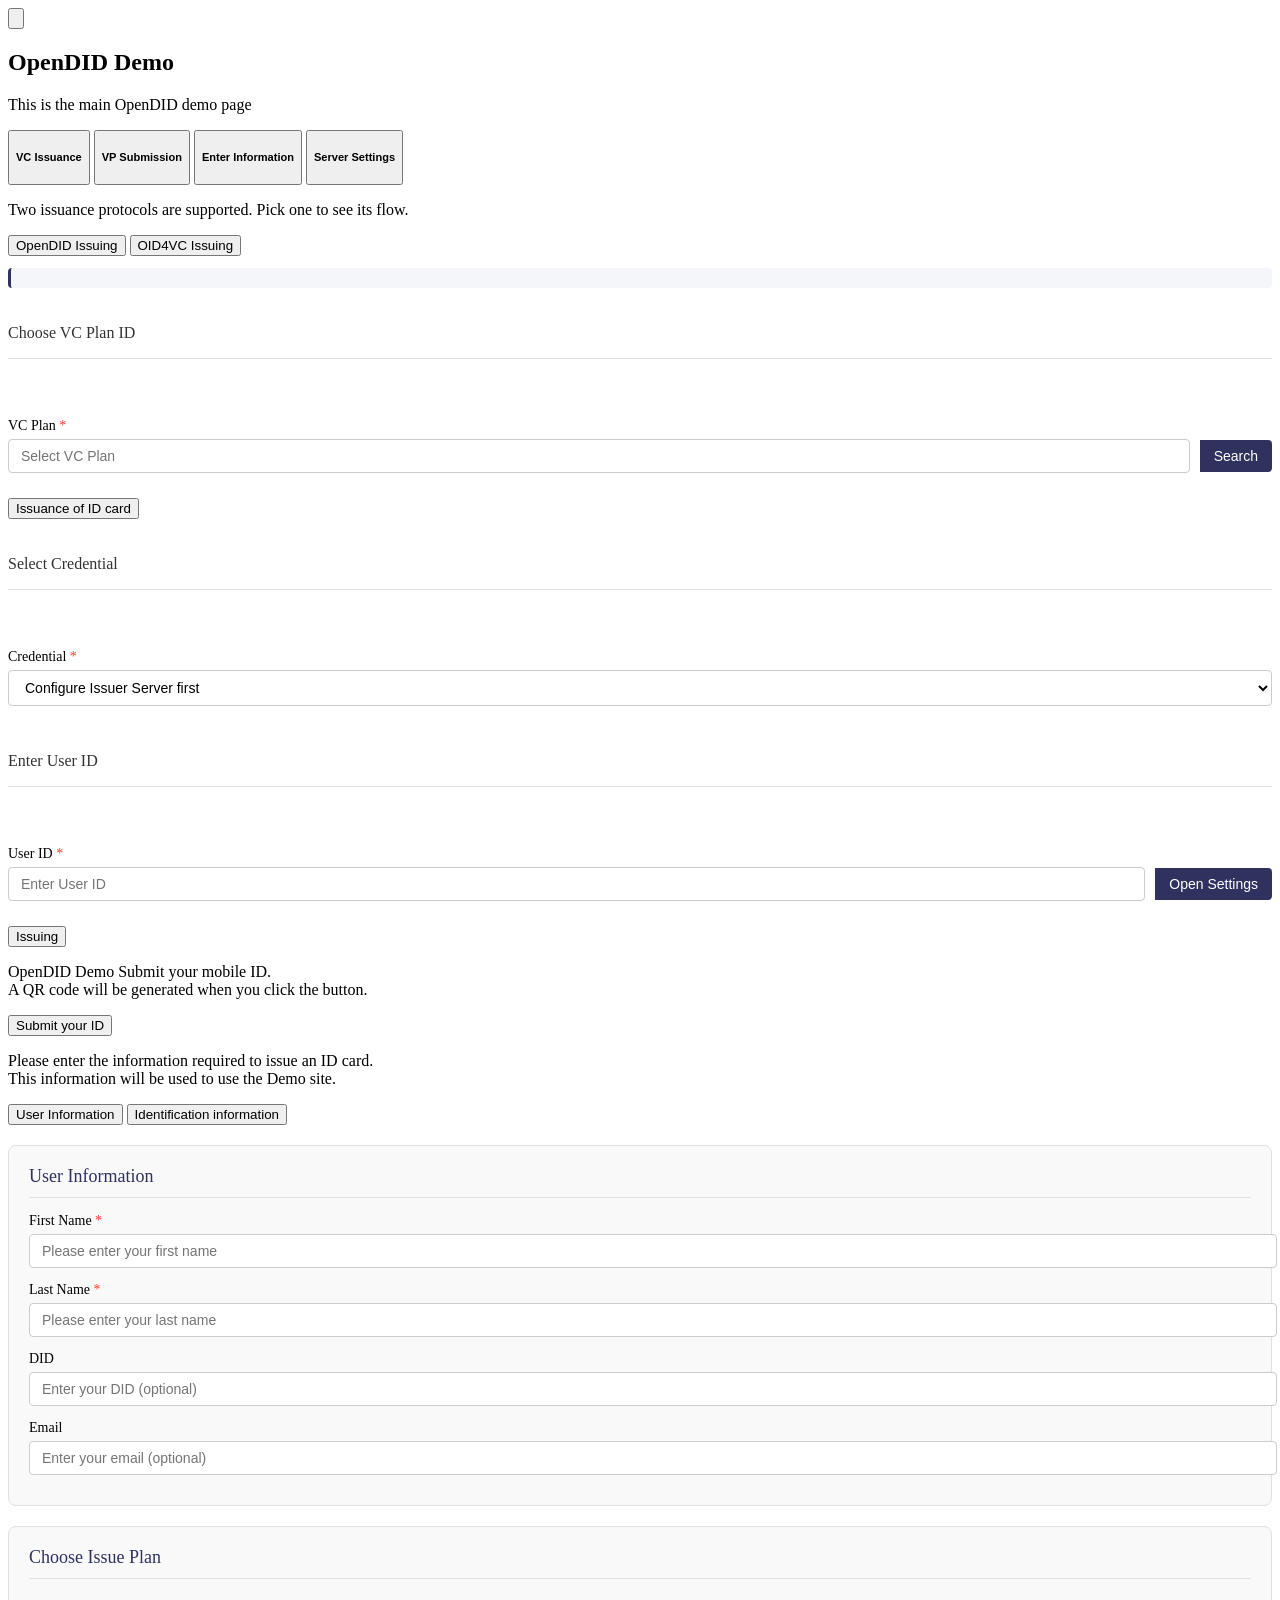
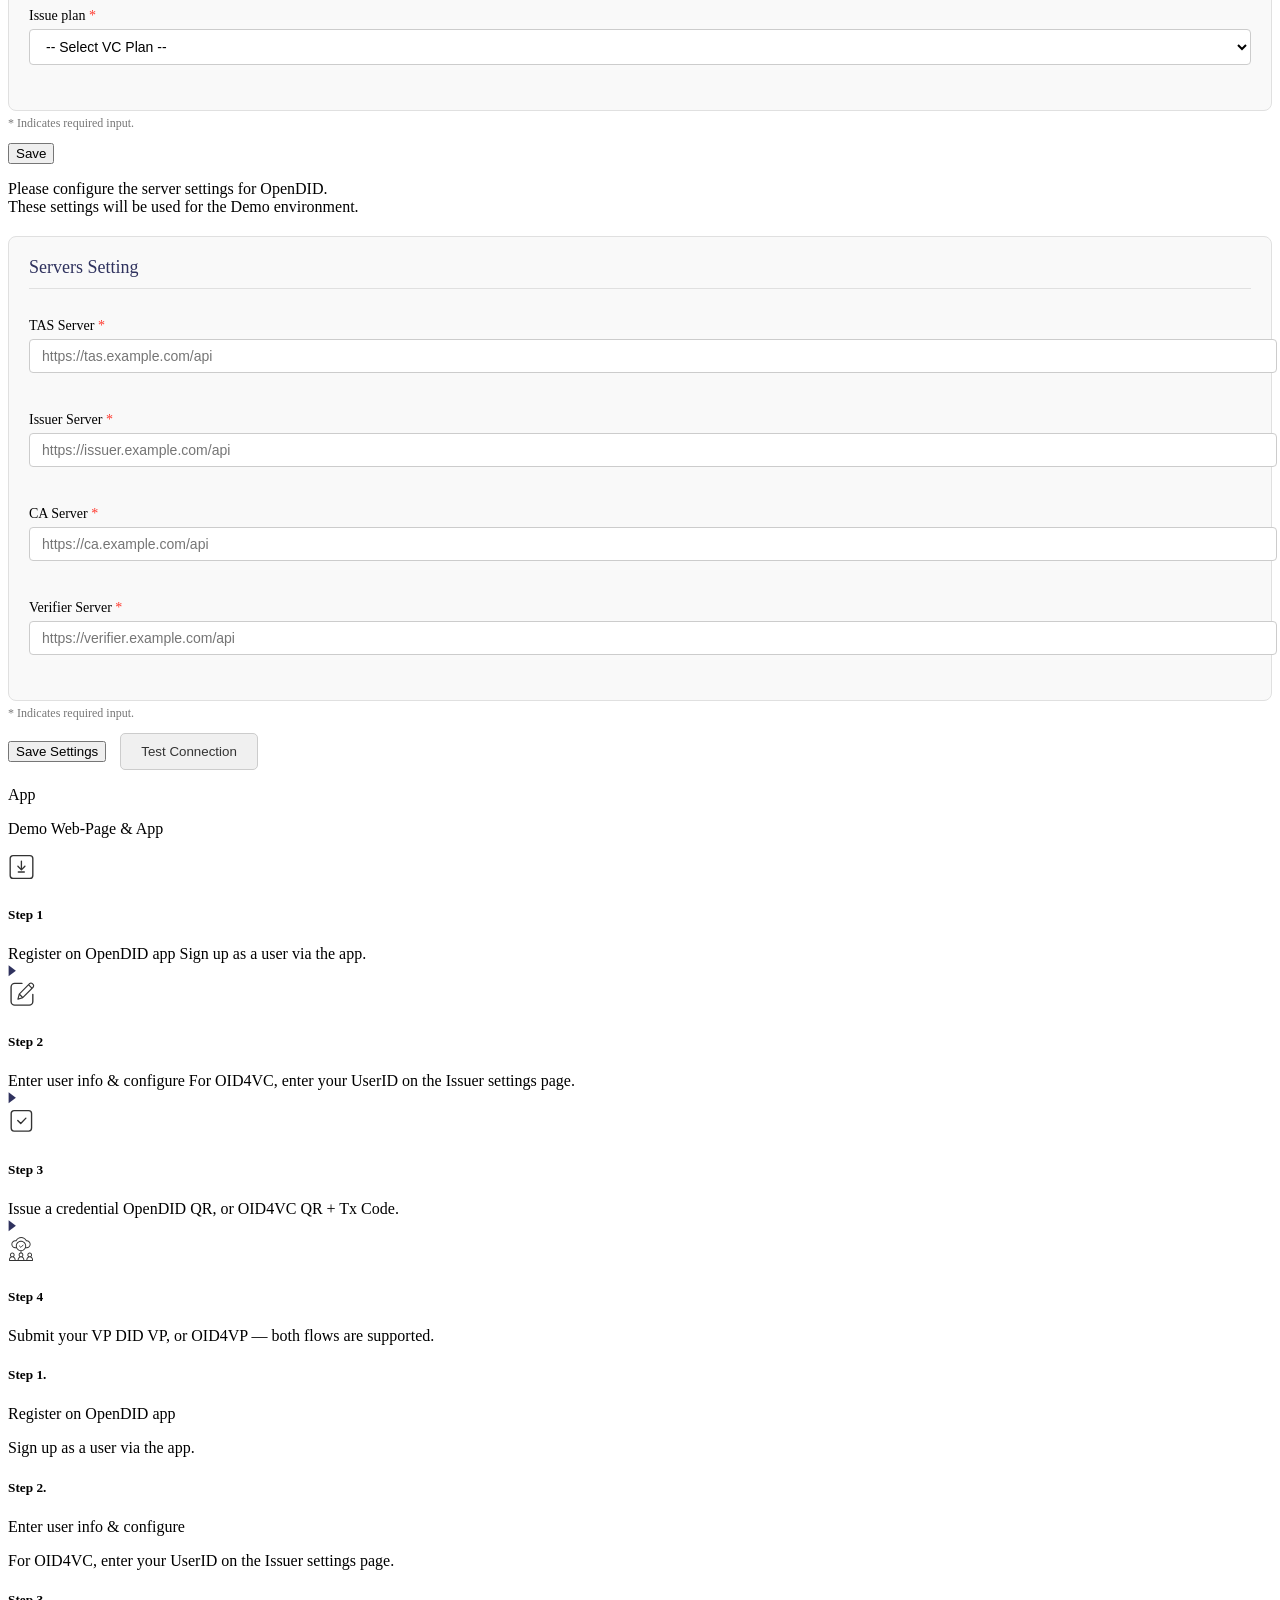
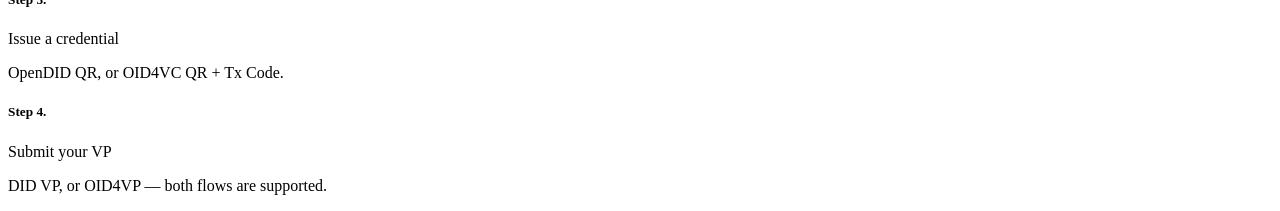
==== commit cb84dadf: "docs: update demo documents for OpenDID 3.0 OID4VC issuance, policy-based VP submission, Skip link, " ====
--- a/source/did-demo-server/src/main/resources/templates/index.html
+++ b/source/did-demo-server/src/main/resources/templates/index.html
@@ -926,7 +926,7 @@
             <h5>Step 3</h5>
             <div class="text-info pc-only-flex">
               <span>Issue a credential</span>
-              <span>OpenDID QR, or OID4VC QR + 4-digit Tx Code.</span>
+              <span>OpenDID QR, or OID4VC QR + Tx Code.</span>
             </div>
           </div>
 
@@ -989,7 +989,7 @@
         <div class="text-item">
           <h5>Step 3.</h5>
           <p>Issue a credential</p>
-          <p>OpenDID QR, or OID4VC QR + 4-digit Tx Code.</p>
+          <p>OpenDID QR, or OID4VC QR + Tx Code.</p>
         </div>
         <div class="text-item">
           <h5>Step 4.</h5>
